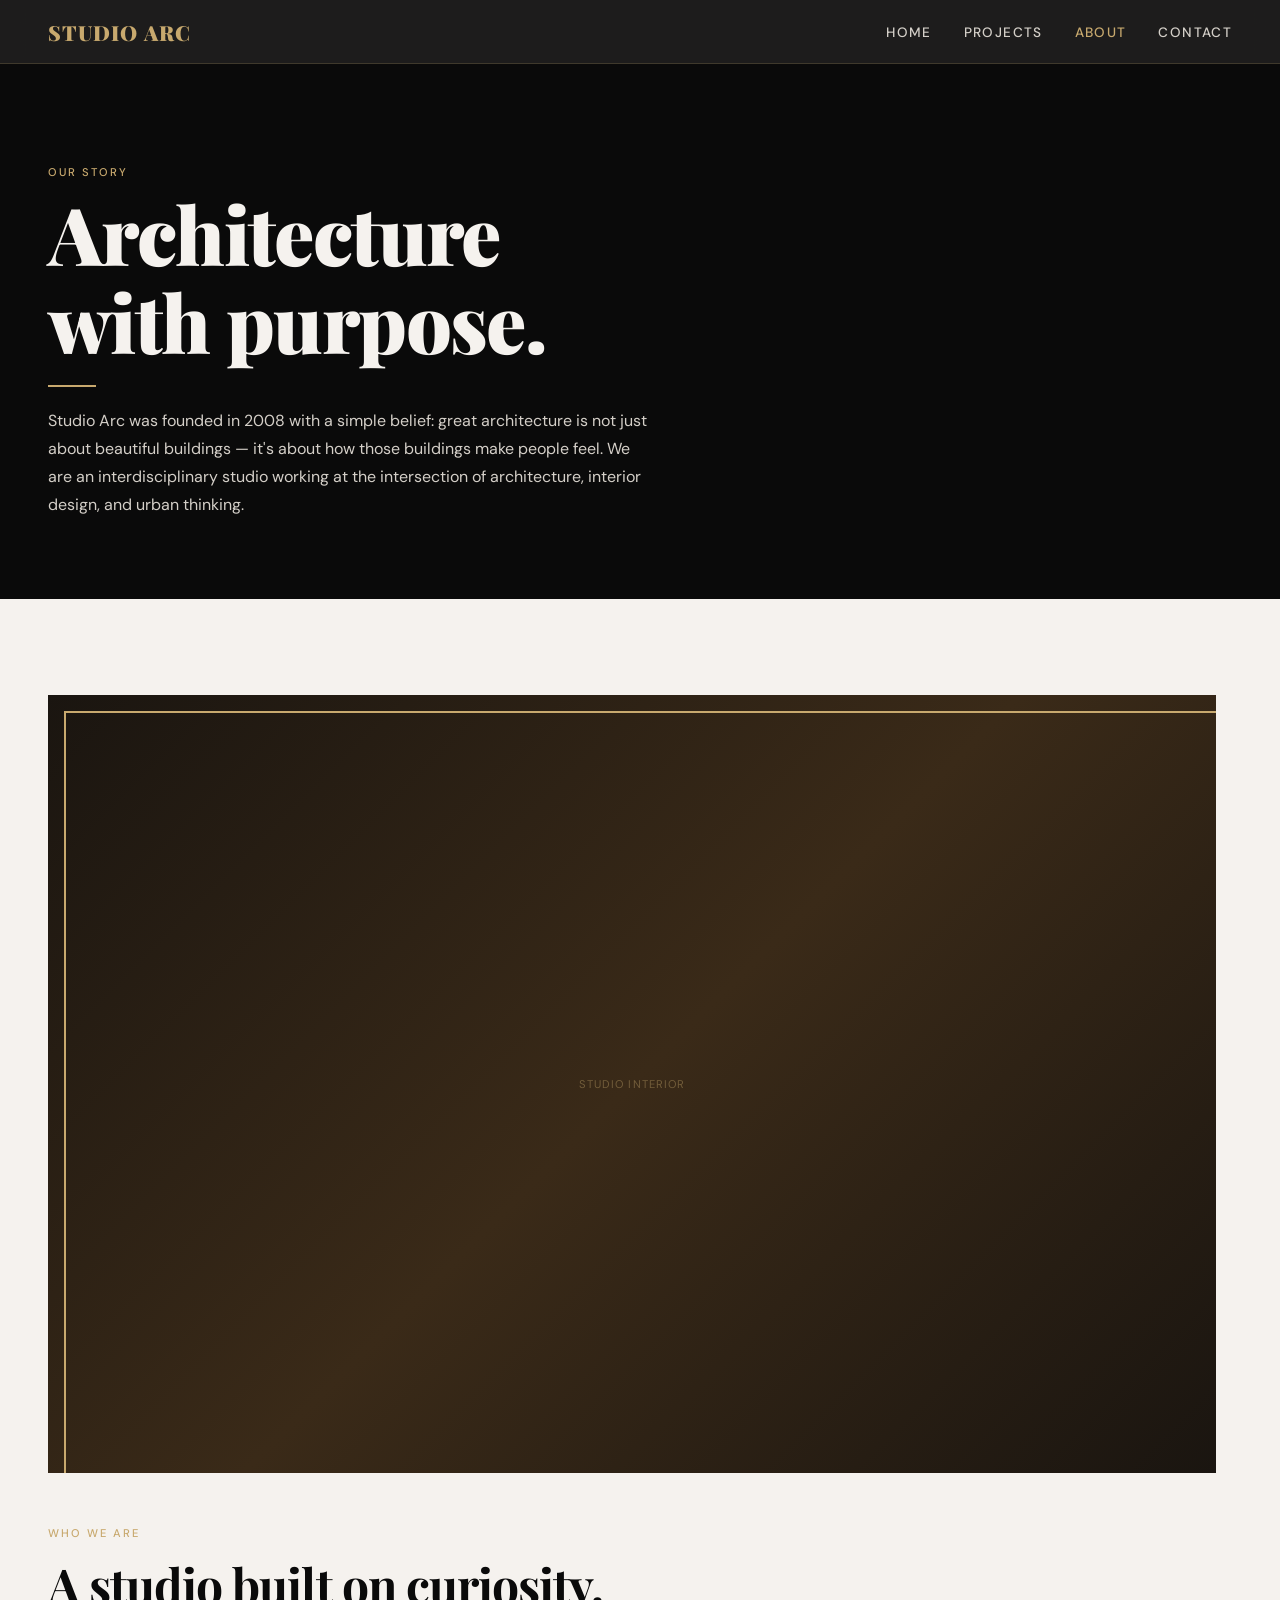
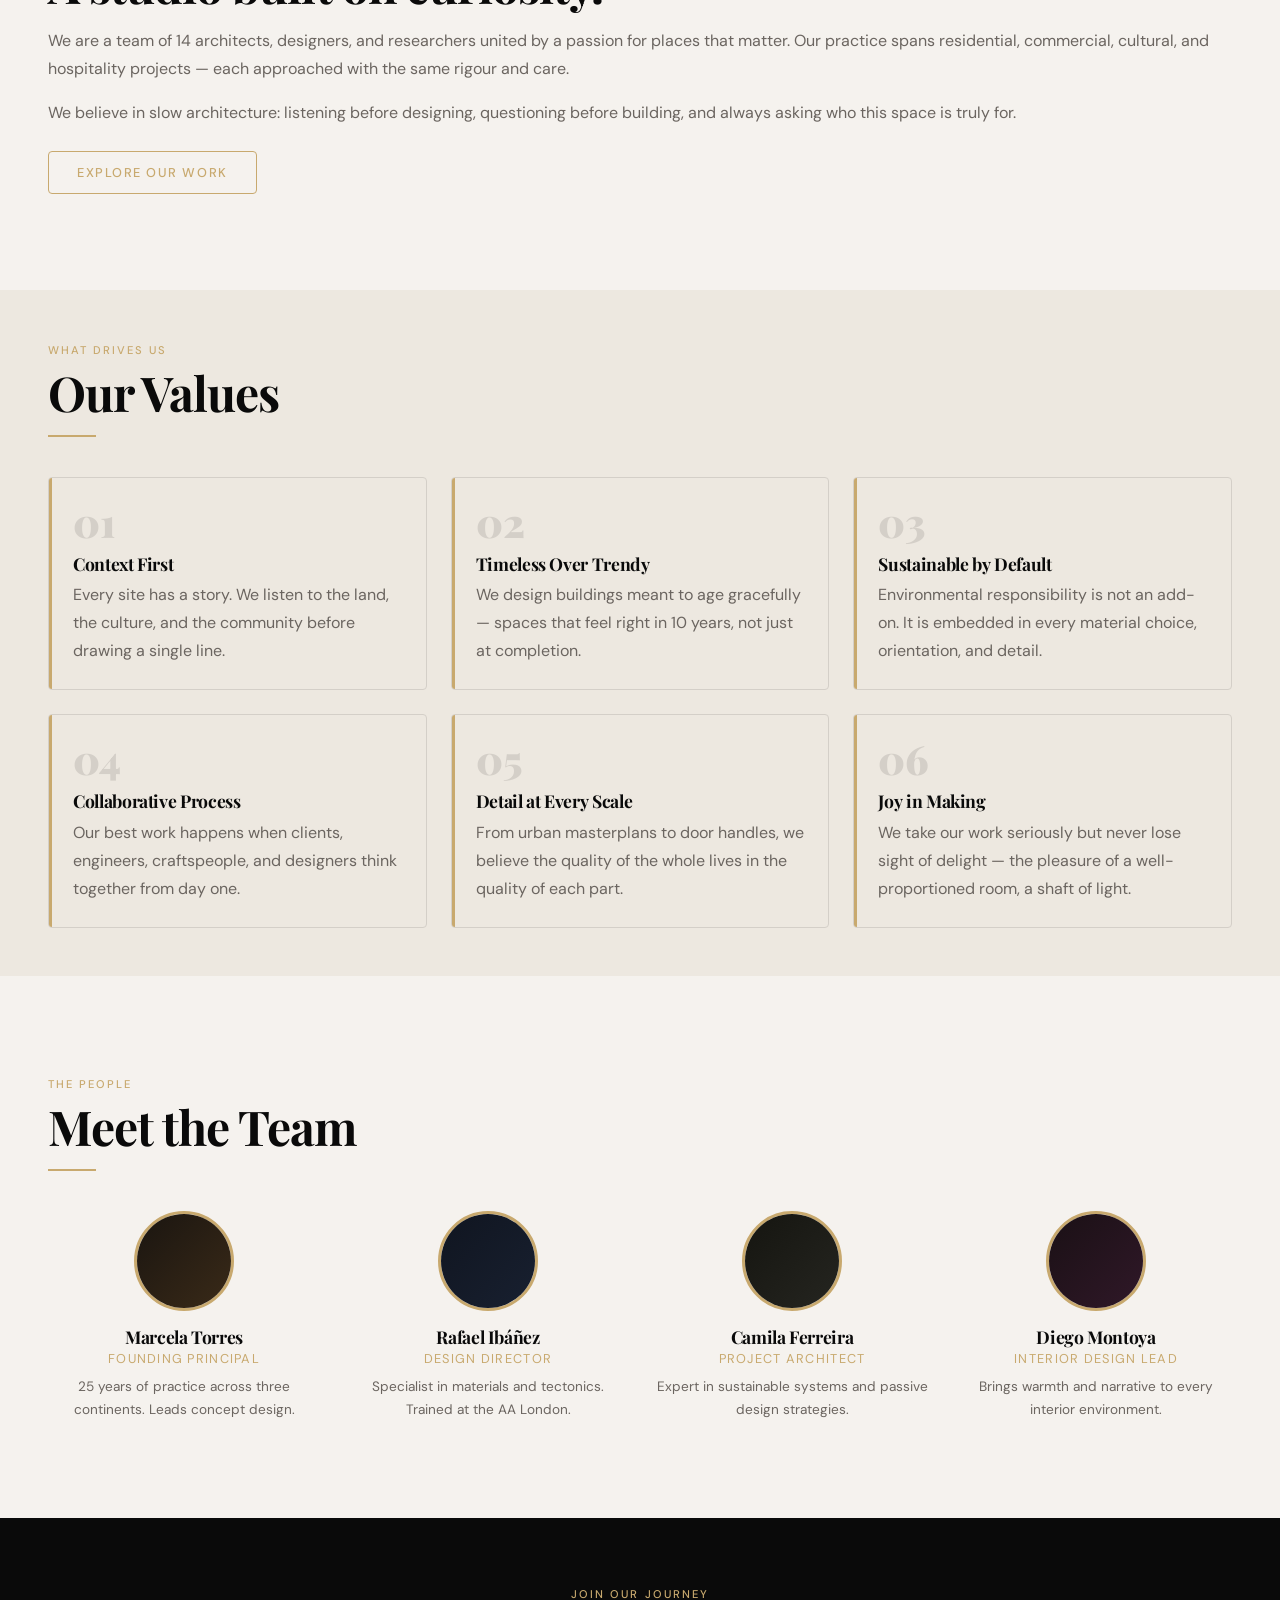
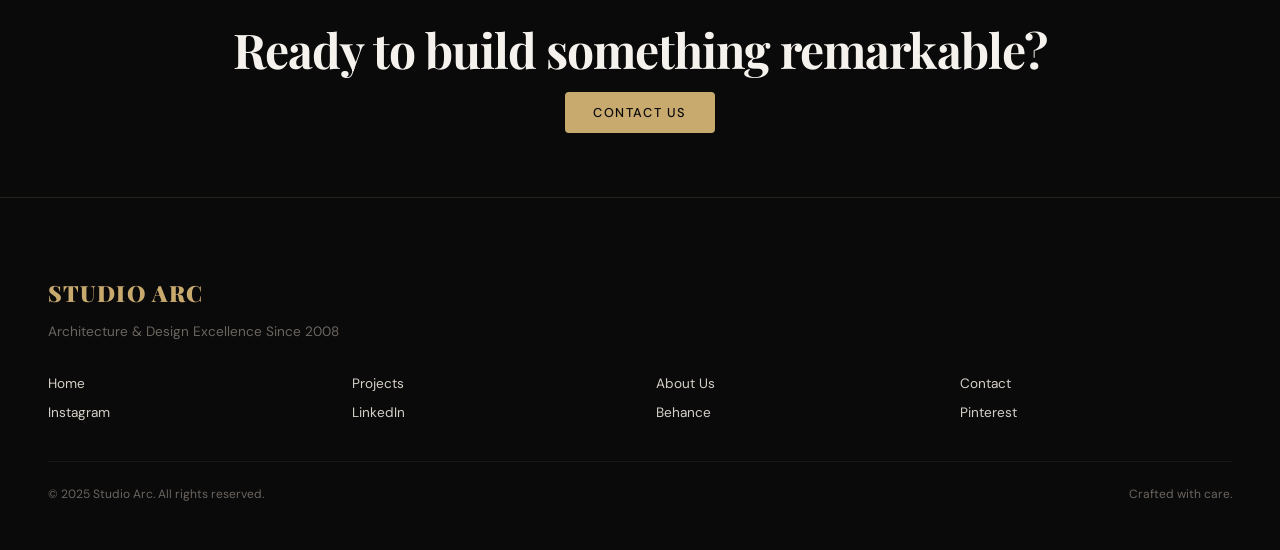
==== about.html @ 3b996dcd "first commit" ====
<!DOCTYPE html>
<html lang="en">
<head>
  <meta charset="UTF-8" />
  <meta name="viewport" content="width=device-width, initial-scale=1.0" />
  <title>About Us — Studio Arc</title>
  <link rel="stylesheet" href="css/style.css" />
</head>
<body>

<script src="js/components.js"></script>

<main class="page">

  <!-- PAGE HERO -->
  <section class="about-hero">
    <span class="section-label">Our Story</span>
    <h1>Architecture<br>with purpose.</h1>
    <div class="divider" style="margin:1.25rem 0;"></div>
    <p>Studio Arc was founded in 2008 with a simple belief: great architecture is not just about beautiful buildings — it's about how those buildings make people feel. We are an interdisciplinary studio working at the intersection of architecture, interior design, and urban thinking.</p>
  </section>

  <!-- ABOUT IMAGE + TEXT -->
  <section class="section">
    <div style="display:grid;gap:3rem;">

      <div class="about-image-block fade-up" style="margin-right:1rem;">
        <div class="img-placeholder" style="width:100%;height:100%;background:linear-gradient(135deg,#1a1510,#3a2a18,#1a1510);aspect-ratio:3/2;" data-label="Studio Interior"></div>
      </div>

      <div class="fade-up">
        <span class="section-label">Who We Are</span>
        <h2 style="margin:0.5rem 0 1rem;">A studio built on curiosity.</h2>
        <p style="margin-bottom:1rem;">We are a team of 14 architects, designers, and researchers united by a passion for places that matter. Our practice spans residential, commercial, cultural, and hospitality projects — each approached with the same rigour and care.</p>
        <p style="margin-bottom:1.5rem;">We believe in slow architecture: listening before designing, questioning before building, and always asking who this space is truly for.</p>
        <a href="projects.html" class="btn btn-outline">Explore Our Work</a>
      </div>

    </div>
  </section>

  <!-- VALUES -->
  <section class="section" style="background:var(--cream);padding-top:3rem;padding-bottom:3rem;">
    <div class="section-header fade-up">
      <span class="section-label">What Drives Us</span>
      <h2>Our Values</h2>
      <div class="divider"></div>
    </div>

    <div class="values-grid">
      <div class="value-card fade-up">
        <div class="value-num">01</div>
        <h4>Context First</h4>
        <p>Every site has a story. We listen to the land, the culture, and the community before drawing a single line.</p>
      </div>
      <div class="value-card fade-up">
        <div class="value-num">02</div>
        <h4>Timeless Over Trendy</h4>
        <p>We design buildings meant to age gracefully — spaces that feel right in 10 years, not just at completion.</p>
      </div>
      <div class="value-card fade-up">
        <div class="value-num">03</div>
        <h4>Sustainable by Default</h4>
        <p>Environmental responsibility is not an add-on. It is embedded in every material choice, orientation, and detail.</p>
      </div>
      <div class="value-card fade-up">
        <div class="value-num">04</div>
        <h4>Collaborative Process</h4>
        <p>Our best work happens when clients, engineers, craftspeople, and designers think together from day one.</p>
      </div>
      <div class="value-card fade-up">
        <div class="value-num">05</div>
        <h4>Detail at Every Scale</h4>
        <p>From urban masterplans to door handles, we believe the quality of the whole lives in the quality of each part.</p>
      </div>
      <div class="value-card fade-up">
        <div class="value-num">06</div>
        <h4>Joy in Making</h4>
        <p>We take our work seriously but never lose sight of delight — the pleasure of a well-proportioned room, a shaft of light.</p>
      </div>
    </div>
  </section>

  <!-- TEAM -->
  <section class="section">
    <div class="section-header fade-up">
      <span class="section-label">The People</span>
      <h2>Meet the Team</h2>
      <div class="divider"></div>
    </div>

    <div class="team-grid">

      <div class="team-card fade-up">
        <div class="team-avatar">
          <div class="img-placeholder" style="width:100%;height:100%;background:linear-gradient(135deg,#1a1510,#3a2a18)" data-label=""></div>
        </div>
        <h4>Marcela Torres</h4>
        <div class="role">Founding Principal</div>
        <p style="font-size:0.85rem;">25 years of practice across three continents. Leads concept design.</p>
      </div>

      <div class="team-card fade-up">
        <div class="team-avatar">
          <div class="img-placeholder" style="width:100%;height:100%;background:linear-gradient(135deg,#101520,#182030)" data-label=""></div>
        </div>
        <h4>Rafael Ibáñez</h4>
        <div class="role">Design Director</div>
        <p style="font-size:0.85rem;">Specialist in materials and tectonics. Trained at the AA London.</p>
      </div>

      <div class="team-card fade-up">
        <div class="team-avatar">
          <div class="img-placeholder" style="width:100%;height:100%;background:linear-gradient(135deg,#151510,#252520)" data-label=""></div>
        </div>
        <h4>Camila Ferreira</h4>
        <div class="role">Project Architect</div>
        <p style="font-size:0.85rem;">Expert in sustainable systems and passive design strategies.</p>
      </div>

      <div class="team-card fade-up">
        <div class="team-avatar">
          <div class="img-placeholder" style="width:100%;height:100%;background:linear-gradient(135deg,#1a1015,#301828)" data-label=""></div>
        </div>
        <h4>Diego Montoya</h4>
        <div class="role">Interior Design Lead</div>
        <p style="font-size:0.85rem;">Brings warmth and narrative to every interior environment.</p>
      </div>

    </div>
  </section>

  <!-- CTA -->
  <section style="background:var(--black);padding:4rem 1.25rem;text-align:center;">
    <span class="section-label">Join Our Journey</span>
    <h2 style="color:var(--white);margin:0.75rem 0 1rem;">Ready to build something remarkable?</h2>
    <a href="contact.html" class="btn btn-primary">Contact Us</a>
  </section>

</main>

<div class="lightbox" id="lightbox">
  <button class="lightbox-close">&#10005;</button>
  <button class="lightbox-nav lightbox-prev">&#8592;</button>
  <button class="lightbox-nav lightbox-next">&#8594;</button>
  <div class="lightbox-inner">
    <img class="lightbox-img" src="" alt="" />
    <div class="lightbox-caption"></div>
  </div>
</div>

<script src="js/main.js"></script>
</body>
</html>
---- css/style.css ----
/* =============================================
   IMPORTS & VARIABLES
   ============================================= */
@import url('https://fonts.googleapis.com/css2?family=Playfair+Display:wght@400;700;900&family=DM+Sans:wght@300;400;500&display=swap');

:root {
  --black: #0a0a0a;
  --white: #f5f2ee;
  --cream: #ede8e0;
  --accent: #c8a96e;
  --accent-dark: #a07c3e;
  --gray: #6b6560;
  --gray-light: #d4cfc8;
  --nav-h: 64px;
  --radius: 4px;
  --transition: 0.35s cubic-bezier(0.4, 0, 0.2, 1);
}

/* =============================================
   RESET & BASE
   ============================================= */
*, *::before, *::after { box-sizing: border-box; margin: 0; padding: 0; }

html { scroll-behavior: smooth; font-size: 16px; }

body {
  font-family: 'DM Sans', sans-serif;
  background: var(--white);
  color: var(--black);
  min-height: 100vh;
  overflow-x: hidden;
}

img { display: block; width: 100%; height: 100%; object-fit: cover; }
a { text-decoration: none; color: inherit; }
button { border: none; background: none; cursor: pointer; font-family: inherit; }
ul { list-style: none; }

/* =============================================
   TYPOGRAPHY
   ============================================= */
h1, h2, h3, h4 {
  font-family: 'Playfair Display', serif;
  line-height: 1.1;
  letter-spacing: -0.02em;
}
h1 { font-size: clamp(2.4rem, 8vw, 5rem); font-weight: 900; }
h2 { font-size: clamp(1.8rem, 5vw, 3rem); font-weight: 700; }
h3 { font-size: clamp(1.3rem, 3vw, 1.8rem); font-weight: 700; }
h4 { font-size: 1.1rem; font-weight: 700; }
p  { font-size: 1rem; line-height: 1.75; color: var(--gray); }

/* =============================================
   NAVBAR
   ============================================= */
.navbar {
  position: fixed; top: 0; left: 0; right: 0;
  height: var(--nav-h);
  display: flex; align-items: center; justify-content: space-between;
  padding: 0 1.25rem;
  background: rgba(10,10,10,0.92);
  backdrop-filter: blur(12px);
  z-index: 1000;
  border-bottom: 1px solid rgba(200,169,110,0.2);
}
.nav-logo {
  font-family: 'Playfair Display', serif;
  font-size: 1.3rem;
  font-weight: 900;
  color: var(--accent);
  letter-spacing: 0.05em;
  text-transform: uppercase;
}
.nav-links {
  display: none;
  gap: 2rem;
}
.nav-links a {
  font-size: 0.85rem;
  font-weight: 500;
  letter-spacing: 0.1em;
  text-transform: uppercase;
  color: var(--gray-light);
  transition: color var(--transition);
}
.nav-links a:hover,
.nav-links a.active { color: var(--accent); }

.hamburger {
  display: flex; flex-direction: column; gap: 5px;
  padding: 6px; cursor: pointer;
}
.hamburger span {
  display: block; width: 24px; height: 2px;
  background: var(--white);
  transition: var(--transition);
}
.hamburger.open span:nth-child(1) { transform: translateY(7px) rotate(45deg); }
.hamburger.open span:nth-child(2) { opacity: 0; }
.hamburger.open span:nth-child(3) { transform: translateY(-7px) rotate(-45deg); }

/* Mobile menu */
.mobile-menu {
  display: none;
  position: fixed; top: var(--nav-h); left: 0; right: 0;
  background: rgba(10,10,10,0.97);
  padding: 2rem 1.5rem;
  z-index: 999;
  border-bottom: 1px solid rgba(200,169,110,0.2);
  flex-direction: column; gap: 1.5rem;
}
.mobile-menu.open { display: flex; }
.mobile-menu a {
  font-size: 1.1rem;
  font-weight: 500;
  letter-spacing: 0.08em;
  text-transform: uppercase;
  color: var(--gray-light);
  padding: 0.5rem 0;
  border-bottom: 1px solid rgba(255,255,255,0.06);
  transition: color var(--transition);
}
.mobile-menu a:hover,
.mobile-menu a.active { color: var(--accent); }

/* =============================================
   PAGE WRAPPER
   ============================================= */
.page { padding-top: var(--nav-h); }

/* =============================================
   SECTION GENERIC
   ============================================= */
.section { padding: 4rem 1.25rem; }
.section-header { margin-bottom: 2.5rem; }
.section-label {
  display: inline-block;
  font-size: 0.7rem;
  font-weight: 500;
  letter-spacing: 0.18em;
  text-transform: uppercase;
  color: var(--accent);
  margin-bottom: 0.6rem;
}
.divider {
  width: 48px; height: 2px;
  background: var(--accent);
  margin-top: 1rem;
}

/* =============================================
   BUTTON
   ============================================= */
.btn {
  display: inline-flex; align-items: center; gap: 0.5rem;
  padding: 0.75rem 1.75rem;
  font-size: 0.8rem;
  font-weight: 500;
  letter-spacing: 0.12em;
  text-transform: uppercase;
  transition: var(--transition);
  border-radius: var(--radius);
}
.btn-primary {
  background: var(--accent);
  color: var(--black);
}
.btn-primary:hover { background: var(--accent-dark); }
.btn-outline {
  border: 1px solid var(--accent);
  color: var(--accent);
}
.btn-outline:hover { background: var(--accent); color: var(--black); }

/* =============================================
   HERO (HOME)
   ============================================= */
.hero {
  position: relative;
  height: calc(100svh - var(--nav-h));
  display: flex; align-items: flex-end;
  overflow: hidden;
  background: var(--black);
}
.hero-bg {
  position: absolute; inset: 0;
  background: linear-gradient(135deg, #0a0a0a 0%, #1a1510 50%, #0a0a0a 100%);
}
.hero-grain {
  position: absolute; inset: 0;
  background-image: url("data:image/svg+xml,%3Csvg viewBox='0 0 200 200' xmlns='http://www.w3.org/2000/svg'%3E%3Cfilter id='n'%3E%3CfeTurbulence type='fractalNoise' baseFrequency='0.85' numOctaves='4' stitchTiles='stitch'/%3E%3C/filter%3E%3Crect width='100%25' height='100%25' filter='url(%23n)' opacity='0.04'/%3E%3C/svg%3E");
  opacity: 0.4;
  pointer-events: none;
}
.hero-accent-line {
  position: absolute; top: 0; left: 50%;
  width: 1px; height: 40%;
  background: linear-gradient(to bottom, transparent, var(--accent));
  opacity: 0.4;
}
.hero-content {
  position: relative; z-index: 2;
  padding: 2.5rem 1.25rem;
  width: 100%;
}
.hero-eyebrow {
  font-size: 0.7rem;
  letter-spacing: 0.2em;
  text-transform: uppercase;
  color: var(--accent);
  margin-bottom: 1rem;
  display: flex; align-items: center; gap: 0.75rem;
}
.hero-eyebrow::before {
  content: '';
  display: block; width: 32px; height: 1px;
  background: var(--accent);
}
.hero h1 { color: var(--white); margin-bottom: 1.25rem; }
.hero h1 em { font-style: italic; color: var(--accent); }
.hero-sub {
  color: var(--gray-light);
  font-size: 1rem;
  max-width: 480px;
  margin-bottom: 2rem;
  line-height: 1.7;
}
.hero-cta { display: flex; flex-wrap: wrap; gap: 1rem; }
.hero-scroll {
  position: absolute; bottom: 2rem; right: 1.5rem; z-index: 2;
  display: flex; flex-direction: column; align-items: center; gap: 0.4rem;
  font-size: 0.65rem; letter-spacing: 0.15em; text-transform: uppercase;
  color: var(--gray);
  writing-mode: vertical-rl;
}
.hero-scroll::after {
  content: '';
  display: block; width: 1px; height: 40px;
  background: linear-gradient(to bottom, var(--accent), transparent);
  margin-top: 0.4rem;
  animation: scrollPulse 2s ease-in-out infinite;
}
@keyframes scrollPulse {
  0%, 100% { opacity: 0.4; transform: scaleY(1); }
  50% { opacity: 1; transform: scaleY(1.2); }
}

/* =============================================
   VIDEO CAROUSEL
   ============================================= */
.carousel-section {
  background: var(--black);
  padding: 3rem 0 4rem;
}
.carousel-header {
  padding: 0 1.25rem;
  margin-bottom: 2rem;
}
.carousel-header .section-label { color: var(--accent); }
.carousel-header h2 { color: var(--white); }
.carousel-header .divider { background: var(--accent); }

.carousel-wrapper {
  position: relative;
  overflow: hidden;
}
.carousel-track {
  display: flex;
  transition: transform 0.6s cubic-bezier(0.4, 0, 0.2, 1);
}
.carousel-slide {
  flex: 0 0 100%;
  position: relative;
  aspect-ratio: 16/9;
  background: #111;
  overflow: hidden;
}
.carousel-slide video {
  width: 100%; height: 100%;
  object-fit: cover;
}
.carousel-slide-overlay {
  position: absolute; inset: 0;
  background: linear-gradient(to top, rgba(0,0,0,0.75) 0%, transparent 50%);
  display: flex; align-items: flex-end;
  padding: 1.5rem;
}
.slide-info { color: var(--white); }
.slide-info .slide-num {
  font-size: 0.65rem; letter-spacing: 0.15em;
  color: var(--accent); margin-bottom: 0.3rem;
  text-transform: uppercase;
}
.slide-info h3 { font-size: 1.2rem; color: var(--white); }
.slide-info p { font-size: 0.85rem; color: var(--gray-light); margin-top: 0.3rem; }

/* Play button overlay */
.play-btn {
  position: absolute; top: 50%; left: 50%;
  transform: translate(-50%, -50%);
  width: 56px; height: 56px;
  border-radius: 50%;
  background: rgba(200,169,110,0.2);
  border: 2px solid var(--accent);
  display: flex; align-items: center; justify-content: center;
  color: var(--white);
  font-size: 1.2rem;
  transition: var(--transition);
  cursor: pointer;
  z-index: 3;
}
.play-btn:hover { background: var(--accent); color: var(--black); transform: translate(-50%, -50%) scale(1.1); }
.play-btn.playing { display: none; }

.carousel-controls {
  display: flex; align-items: center; justify-content: center;
  gap: 1rem; padding: 1.5rem 1.25rem 0;
}
.carousel-btn {
  width: 44px; height: 44px;
  border-radius: 50%;
  border: 1px solid rgba(200,169,110,0.3);
  display: flex; align-items: center; justify-content: center;
  color: var(--accent);
  font-size: 1.1rem;
  transition: var(--transition);
  cursor: pointer;
  background: none;
}
.carousel-btn:hover { background: var(--accent); color: var(--black); border-color: var(--accent); }

.carousel-dots {
  display: flex; gap: 0.5rem; align-items: center;
}
.dot {
  width: 6px; height: 6px;
  border-radius: 50%;
  background: var(--gray);
  transition: var(--transition);
  cursor: pointer;
}
.dot.active { background: var(--accent); width: 20px; border-radius: 3px; }

/* =============================================
   HOME - STATS STRIP
   ============================================= */
.stats-strip {
  display: grid; grid-template-columns: repeat(3, 1fr);
  border-top: 1px solid var(--gray-light);
  border-bottom: 1px solid var(--gray-light);
}
.stat-item {
  padding: 1.75rem 1rem;
  text-align: center;
  border-right: 1px solid var(--gray-light);
}
.stat-item:last-child { border-right: none; }
.stat-num {
  font-family: 'Playfair Display', serif;
  font-size: 2rem; font-weight: 900;
  color: var(--black);
  line-height: 1;
}
.stat-label {
  font-size: 0.7rem; letter-spacing: 0.1em;
  text-transform: uppercase; color: var(--gray);
  margin-top: 0.3rem;
}

/* =============================================
   HOME - FEATURED PROJECTS
   ============================================= */
.featured-grid {
  display: grid; gap: 1rem;
}
.featured-card {
  position: relative;
  aspect-ratio: 4/3;
  overflow: hidden;
  border-radius: var(--radius);
  cursor: pointer;
  background: var(--gray-light);
}
.featured-card img {
  transition: transform 0.6s cubic-bezier(0.4, 0, 0.2, 1);
}
.featured-card:hover img { transform: scale(1.05); }
.featured-card-overlay {
  position: absolute; inset: 0;
  background: linear-gradient(to top, rgba(0,0,0,0.75) 0%, transparent 55%);
  display: flex; align-items: flex-end;
  padding: 1.25rem;
  opacity: 0.85;
  transition: opacity var(--transition);
}
.featured-card:hover .featured-card-overlay { opacity: 1; }
.featured-card-info .tag {
  font-size: 0.65rem; letter-spacing: 0.12em; text-transform: uppercase;
  color: var(--accent); margin-bottom: 0.3rem;
}
.featured-card-info h3 { color: var(--white); font-size: 1rem; }

/* =============================================
   ABOUT PAGE
   ============================================= */
.about-hero {
  background: var(--black);
  padding: 4rem 1.25rem 3rem;
  margin-top: 0;
}
.about-hero .section-label { color: var(--accent); }
.about-hero h1 { color: var(--white); margin-bottom: 1rem; }
.about-hero p { color: var(--gray-light); max-width: 600px; }

.about-image-block {
  position: relative;
  aspect-ratio: 3/2;
  overflow: hidden;
  background: var(--gray-light);
}
.about-image-block::after {
  content: '';
  position: absolute; top: 1rem; left: 1rem; right: -1rem; bottom: -1rem;
  border: 2px solid var(--accent);
  z-index: 0;
  pointer-events: none;
}
.about-image-block img { position: relative; z-index: 1; }

.values-grid { display: grid; gap: 1.5rem; }
.value-card {
  padding: 1.5rem;
  border: 1px solid var(--gray-light);
  border-radius: var(--radius);
  position: relative;
  overflow: hidden;
  transition: border-color var(--transition);
}
.value-card:hover { border-color: var(--accent); }
.value-card::before {
  content: '';
  position: absolute; top: 0; left: 0;
  width: 3px; height: 100%;
  background: var(--accent);
}
.value-num {
  font-family: 'Playfair Display', serif;
  font-size: 2.5rem; font-weight: 900;
  color: var(--gray-light); line-height: 1;
  margin-bottom: 0.75rem;
}
.value-card h4 { margin-bottom: 0.5rem; }

.team-grid { display: grid; gap: 2rem; }
.team-card { text-align: center; }
.team-avatar {
  width: 100px; height: 100px;
  border-radius: 50%;
  overflow: hidden;
  margin: 0 auto 1rem;
  border: 3px solid var(--accent);
  background: var(--gray-light);
}
.team-card h4 { margin-bottom: 0.2rem; }
.team-card .role {
  font-size: 0.8rem; letter-spacing: 0.1em;
  text-transform: uppercase; color: var(--accent);
  margin-bottom: 0.5rem;
}

/* =============================================
   CONTACT PAGE
   ============================================= */
.contact-hero {
  background: var(--black);
  padding: 4rem 1.25rem 3rem;
}
.contact-hero .section-label { color: var(--accent); }
.contact-hero h1 { color: var(--white); }

.contact-grid { display: grid; gap: 3rem; }

.contact-info-block { display: flex; flex-direction: column; gap: 1.5rem; }
.contact-item { display: flex; gap: 1rem; align-items: flex-start; }
.contact-icon {
  width: 44px; height: 44px; flex-shrink: 0;
  border: 1px solid var(--accent);
  border-radius: 50%;
  display: flex; align-items: center; justify-content: center;
  color: var(--accent); font-size: 1rem;
}
.contact-item-text .label {
  font-size: 0.7rem; letter-spacing: 0.1em; text-transform: uppercase;
  color: var(--accent); margin-bottom: 0.2rem;
}
.contact-item-text p { color: var(--black); }

/* Form */
.contact-form { display: flex; flex-direction: column; gap: 1.25rem; }
.form-group { display: flex; flex-direction: column; gap: 0.4rem; }
.form-group label {
  font-size: 0.75rem; letter-spacing: 0.1em;
  text-transform: uppercase; color: var(--gray);
}
.form-group input,
.form-group textarea,
.form-group select {
  padding: 0.85rem 1rem;
  border: 1px solid var(--gray-light);
  border-radius: var(--radius);
  font-family: inherit; font-size: 1rem;
  background: var(--white);
  color: var(--black);
  transition: border-color var(--transition);
  outline: none;
  -webkit-appearance: none;
}
.form-group input:focus,
.form-group textarea:focus,
.form-group select:focus { border-color: var(--accent); }
.form-group textarea { resize: vertical; min-height: 130px; }
.form-row { display: grid; gap: 1.25rem; }
.form-success {
  display: none;
  text-align: center; padding: 2rem;
  color: var(--accent);
  font-size: 1.1rem;
}
.form-success.visible { display: block; }

/* =============================================
   PROJECTS PAGE
   ============================================= */
.projects-hero {
  background: var(--black);
  padding: 4rem 1.25rem 3rem;
}
.projects-hero .section-label { color: var(--accent); }
.projects-hero h1 { color: var(--white); }

.filter-bar {
  display: flex; gap: 0.5rem;
  overflow-x: auto; padding-bottom: 0.5rem;
  scrollbar-width: none;
  margin-bottom: 2rem;
}
.filter-bar::-webkit-scrollbar { display: none; }
.filter-btn {
  flex-shrink: 0;
  padding: 0.5rem 1.1rem;
  border-radius: 99px;
  border: 1px solid var(--gray-light);
  font-size: 0.8rem; font-weight: 500;
  color: var(--gray);
  transition: var(--transition);
  cursor: pointer;
  background: var(--white);
}
.filter-btn.active,
.filter-btn:hover {
  background: var(--accent); border-color: var(--accent);
  color: var(--black);
}

.projects-grid { display: grid; gap: 1.25rem; }
.project-card {
  cursor: pointer;
  border-radius: var(--radius);
  overflow: hidden;
  background: var(--white);
  box-shadow: 0 2px 12px rgba(0,0,0,0.06);
  transition: box-shadow var(--transition), transform var(--transition);
}
.project-card:hover { box-shadow: 0 8px 32px rgba(0,0,0,0.12); transform: translateY(-2px); }
.project-card-img {
  aspect-ratio: 4/3;
  overflow: hidden;
  background: var(--gray-light);
  position: relative;
}
.project-card-img img { transition: transform 0.6s cubic-bezier(0.4, 0, 0.2, 1); }
.project-card:hover .project-card-img img { transform: scale(1.05); }
.project-card-img .project-category {
  position: absolute; top: 0.75rem; left: 0.75rem;
  padding: 0.3rem 0.75rem;
  background: var(--accent);
  color: var(--black);
  font-size: 0.65rem; letter-spacing: 0.1em; text-transform: uppercase;
  border-radius: 99px; font-weight: 500;
}
.project-card-body { padding: 1.25rem; }
.project-card-body h3 { margin-bottom: 0.4rem; font-size: 1.1rem; }
.project-card-body p { font-size: 0.9rem; margin-bottom: 1rem; }
.project-card-footer {
  display: flex; align-items: center; justify-content: space-between;
  padding-top: 1rem;
  border-top: 1px solid var(--gray-light);
  font-size: 0.75rem; color: var(--gray);
}
.project-card-footer .arrow {
  color: var(--accent); font-size: 1rem;
  transition: transform var(--transition);
}
.project-card:hover .project-card-footer .arrow { transform: translateX(4px); }

/* =============================================
   PROJECT DETAIL PAGE
   ============================================= */
.project-detail-hero {
  background: var(--black);
  padding: 3.5rem 1.25rem 3rem;
}
.back-link {
  display: inline-flex; align-items: center; gap: 0.5rem;
  font-size: 0.8rem; letter-spacing: 0.08em; text-transform: uppercase;
  color: var(--accent); margin-bottom: 2rem;
  transition: gap var(--transition);
}
.back-link:hover { gap: 0.75rem; }
.project-detail-hero h1 { color: var(--white); margin-bottom: 1rem; }
.project-detail-hero p { color: var(--gray-light); max-width: 600px; }
.project-tags { display: flex; flex-wrap: wrap; gap: 0.5rem; margin-top: 1.25rem; }
.project-tag {
  padding: 0.3rem 0.75rem;
  border: 1px solid rgba(200,169,110,0.4);
  border-radius: 99px;
  font-size: 0.7rem; letter-spacing: 0.08em; text-transform: uppercase;
  color: var(--accent);
}

/* Fact sheet */
.fact-sheet {
  background: var(--black);
  border-radius: var(--radius);
  padding: 1.75rem;
  margin-bottom: 2rem;
}
.fact-sheet-title {
  font-family: 'Playfair Display', serif;
  font-size: 1rem; color: var(--accent);
  letter-spacing: 0.05em; text-transform: uppercase;
  margin-bottom: 1.25rem;
  padding-bottom: 0.75rem;
  border-bottom: 1px solid rgba(200,169,110,0.2);
}
.fact-list { display: flex; flex-direction: column; gap: 0.85rem; }
.fact-item { display: flex; justify-content: space-between; gap: 1rem; }
.fact-key {
  font-size: 0.78rem; letter-spacing: 0.08em; text-transform: uppercase;
  color: var(--gray); flex-shrink: 0;
}
.fact-val {
  font-size: 0.9rem; color: var(--white);
  text-align: right; font-weight: 500;
}

/* Project gallery */
.project-gallery { display: grid; grid-template-columns: repeat(2, 1fr); gap: 0.75rem; }
.gallery-item {
  aspect-ratio: 1;
  overflow: hidden;
  border-radius: var(--radius);
  cursor: pointer;
  background: var(--gray-light);
  position: relative;
}
.gallery-item img { transition: transform 0.5s cubic-bezier(0.4, 0, 0.2, 1); }
.gallery-item:hover img { transform: scale(1.06); }
.gallery-item .zoom-icon {
  position: absolute; top: 0.5rem; right: 0.5rem;
  width: 28px; height: 28px;
  background: rgba(0,0,0,0.5);
  border-radius: 50%;
  display: flex; align-items: center; justify-content: center;
  color: var(--white); font-size: 0.75rem;
  opacity: 0; transition: opacity var(--transition);
}
.gallery-item:hover .zoom-icon { opacity: 1; }
.gallery-item.large { grid-column: span 2; aspect-ratio: 16/9; }

/* Lightbox */
.lightbox {
  display: none;
  position: fixed; inset: 0;
  background: rgba(0,0,0,0.95);
  z-index: 2000;
  align-items: center; justify-content: center;
  padding: 1rem;
}
.lightbox.open { display: flex; }
.lightbox-inner {
  position: relative;
  max-width: 100%;
  max-height: 90vh;
}
.lightbox-img {
  max-width: 100%;
  max-height: 85vh;
  object-fit: contain;
  border-radius: var(--radius);
}
.lightbox-close {
  position: fixed; top: 1.25rem; right: 1.25rem;
  width: 40px; height: 40px;
  border-radius: 50%;
  background: rgba(255,255,255,0.1);
  border: 1px solid rgba(255,255,255,0.2);
  display: flex; align-items: center; justify-content: center;
  color: var(--white); font-size: 1.1rem;
  cursor: pointer; transition: var(--transition);
}
.lightbox-close:hover { background: var(--accent); color: var(--black); border-color: var(--accent); }
.lightbox-nav {
  position: fixed; top: 50%; transform: translateY(-50%);
  width: 44px; height: 44px;
  border-radius: 50%;
  background: rgba(255,255,255,0.08);
  border: 1px solid rgba(255,255,255,0.15);
  display: flex; align-items: center; justify-content: center;
  color: var(--white); font-size: 1.1rem;
  cursor: pointer; transition: var(--transition);
}
.lightbox-nav:hover { background: var(--accent); color: var(--black); }
.lightbox-prev { left: 0.75rem; }
.lightbox-next { right: 0.75rem; }
.lightbox-caption {
  text-align: center; margin-top: 0.75rem;
  font-size: 0.8rem; color: var(--gray-light);
  letter-spacing: 0.05em;
}

/* =============================================
   FOOTER
   ============================================= */
footer {
  background: var(--black);
  padding: 3rem 1.25rem 2rem;
  border-top: 1px solid rgba(200,169,110,0.15);
}
.footer-logo {
  font-family: 'Playfair Display', serif;
  font-size: 1.4rem; font-weight: 900;
  color: var(--accent); letter-spacing: 0.05em;
  text-transform: uppercase; margin-bottom: 0.75rem;
}
.footer-tagline { font-size: 0.85rem; color: var(--gray); margin-bottom: 2rem; }
.footer-links { display: grid; grid-template-columns: repeat(2, 1fr); gap: 0.75rem 2rem; margin-bottom: 2.5rem; }
.footer-links a {
  font-size: 0.85rem; color: var(--gray-light);
  transition: color var(--transition);
}
.footer-links a:hover { color: var(--accent); }
.footer-bottom {
  padding-top: 1.5rem;
  border-top: 1px solid rgba(255,255,255,0.06);
  font-size: 0.75rem; color: var(--gray);
  display: flex; flex-direction: column; gap: 0.4rem;
}

/* =============================================
   PLACEHOLDER IMAGES (SVG data URIs for demo)
   ============================================= */
.img-placeholder {
  background: linear-gradient(135deg, #1a1510 0%, #2a2015 50%, #1a1510 100%);
  display: flex; align-items: center; justify-content: center;
}
.img-placeholder::after {
  content: attr(data-label);
  font-size: 0.7rem; letter-spacing: 0.1em; text-transform: uppercase;
  color: rgba(200,169,110,0.4);
}

/* =============================================
   DESKTOP BREAKPOINTS
   ============================================= */
@media (min-width: 640px) {
  .section { padding: 5rem 2rem; }
  .featured-grid { grid-template-columns: repeat(2, 1fr); }
  .values-grid { grid-template-columns: repeat(2, 1fr); }
  .team-grid { grid-template-columns: repeat(2, 1fr); }
  .projects-grid { grid-template-columns: repeat(2, 1fr); }
  .form-row { grid-template-columns: repeat(2, 1fr); }
  .project-gallery { grid-template-columns: repeat(3, 1fr); }
  .gallery-item.large { grid-column: span 3; }
}

@media (min-width: 768px) {
  .navbar { padding: 0 2rem; }
  .nav-links { display: flex; }
  .hamburger { display: none; }
  .hero-content { padding: 3rem 2rem; }
  .carousel-header { padding: 0 2rem; }
  .carousel-controls { padding: 1.5rem 2rem 0; }
  .about-hero,
  .contact-hero,
  .projects-hero,
  .project-detail-hero { padding: 5rem 2rem 4rem; }
  footer { padding: 4rem 2rem 2.5rem; }
  .footer-links { grid-template-columns: repeat(4, 1fr); }
  .footer-bottom { flex-direction: row; justify-content: space-between; }
}

@media (min-width: 1024px) {
  .navbar { padding: 0 3rem; }
  .section { padding: 6rem 3rem; }
  .featured-grid { grid-template-columns: repeat(3, 1fr); }
  .values-grid { grid-template-columns: repeat(3, 1fr); }
  .team-grid { grid-template-columns: repeat(4, 1fr); }
  .projects-grid { grid-template-columns: repeat(3, 1fr); }
  .contact-grid { grid-template-columns: 1fr 1.4fr; }
  .about-hero,
  .contact-hero,
  .projects-hero,
  .project-detail-hero { padding: 6rem 3rem 5rem; }
  footer { padding: 5rem 3rem 3rem; }
}

/* =============================================
   ANIMATIONS
   ============================================= */
.fade-up {
  opacity: 0; transform: translateY(24px);
  transition: opacity 0.6s ease, transform 0.6s ease;
}
.fade-up.visible { opacity: 1; transform: translateY(0); }
.fade-up:nth-child(2) { transition-delay: 0.1s; }
.fade-up:nth-child(3) { transition-delay: 0.2s; }
.fade-up:nth-child(4) { transition-delay: 0.3s; }

/* Page transition */
.page { animation: pageIn 0.4s ease; }
@keyframes pageIn {
  from { opacity: 0; transform: translateY(8px); }
  to   { opacity: 1; transform: translateY(0); }
}
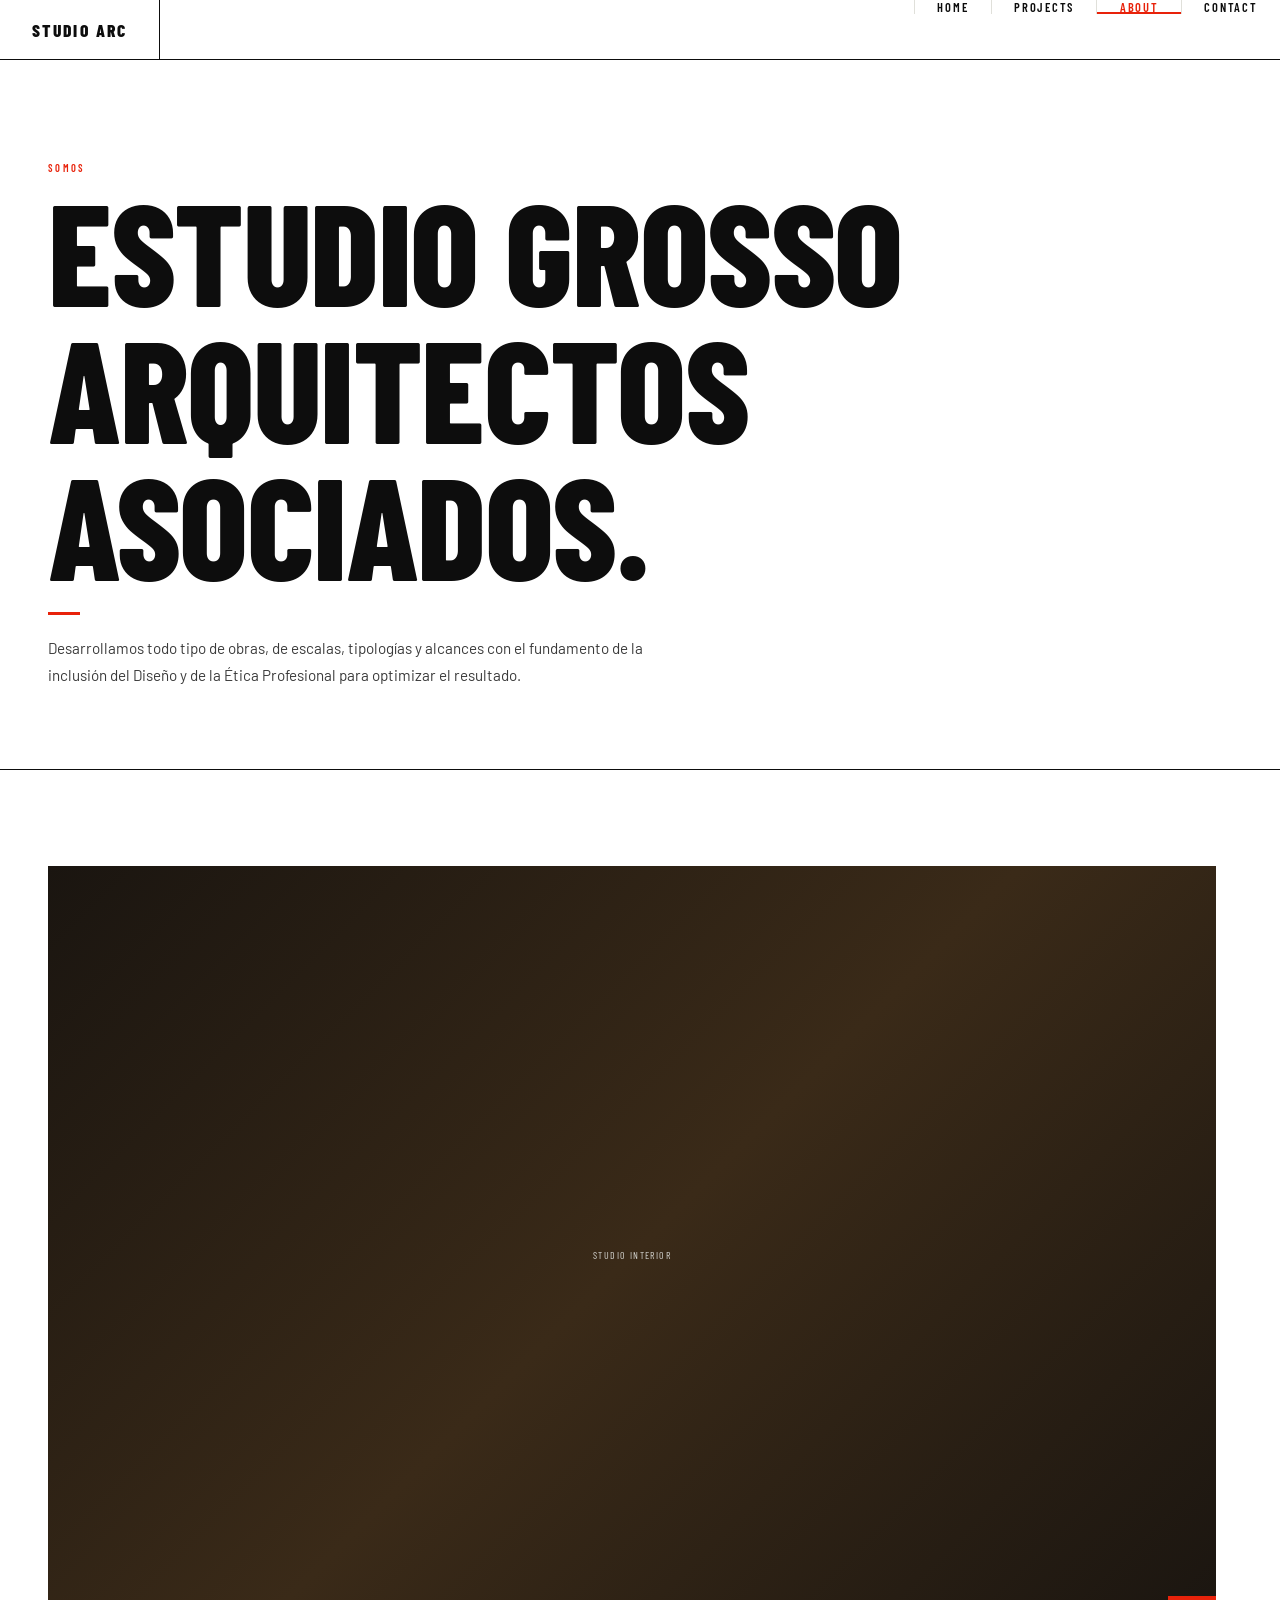
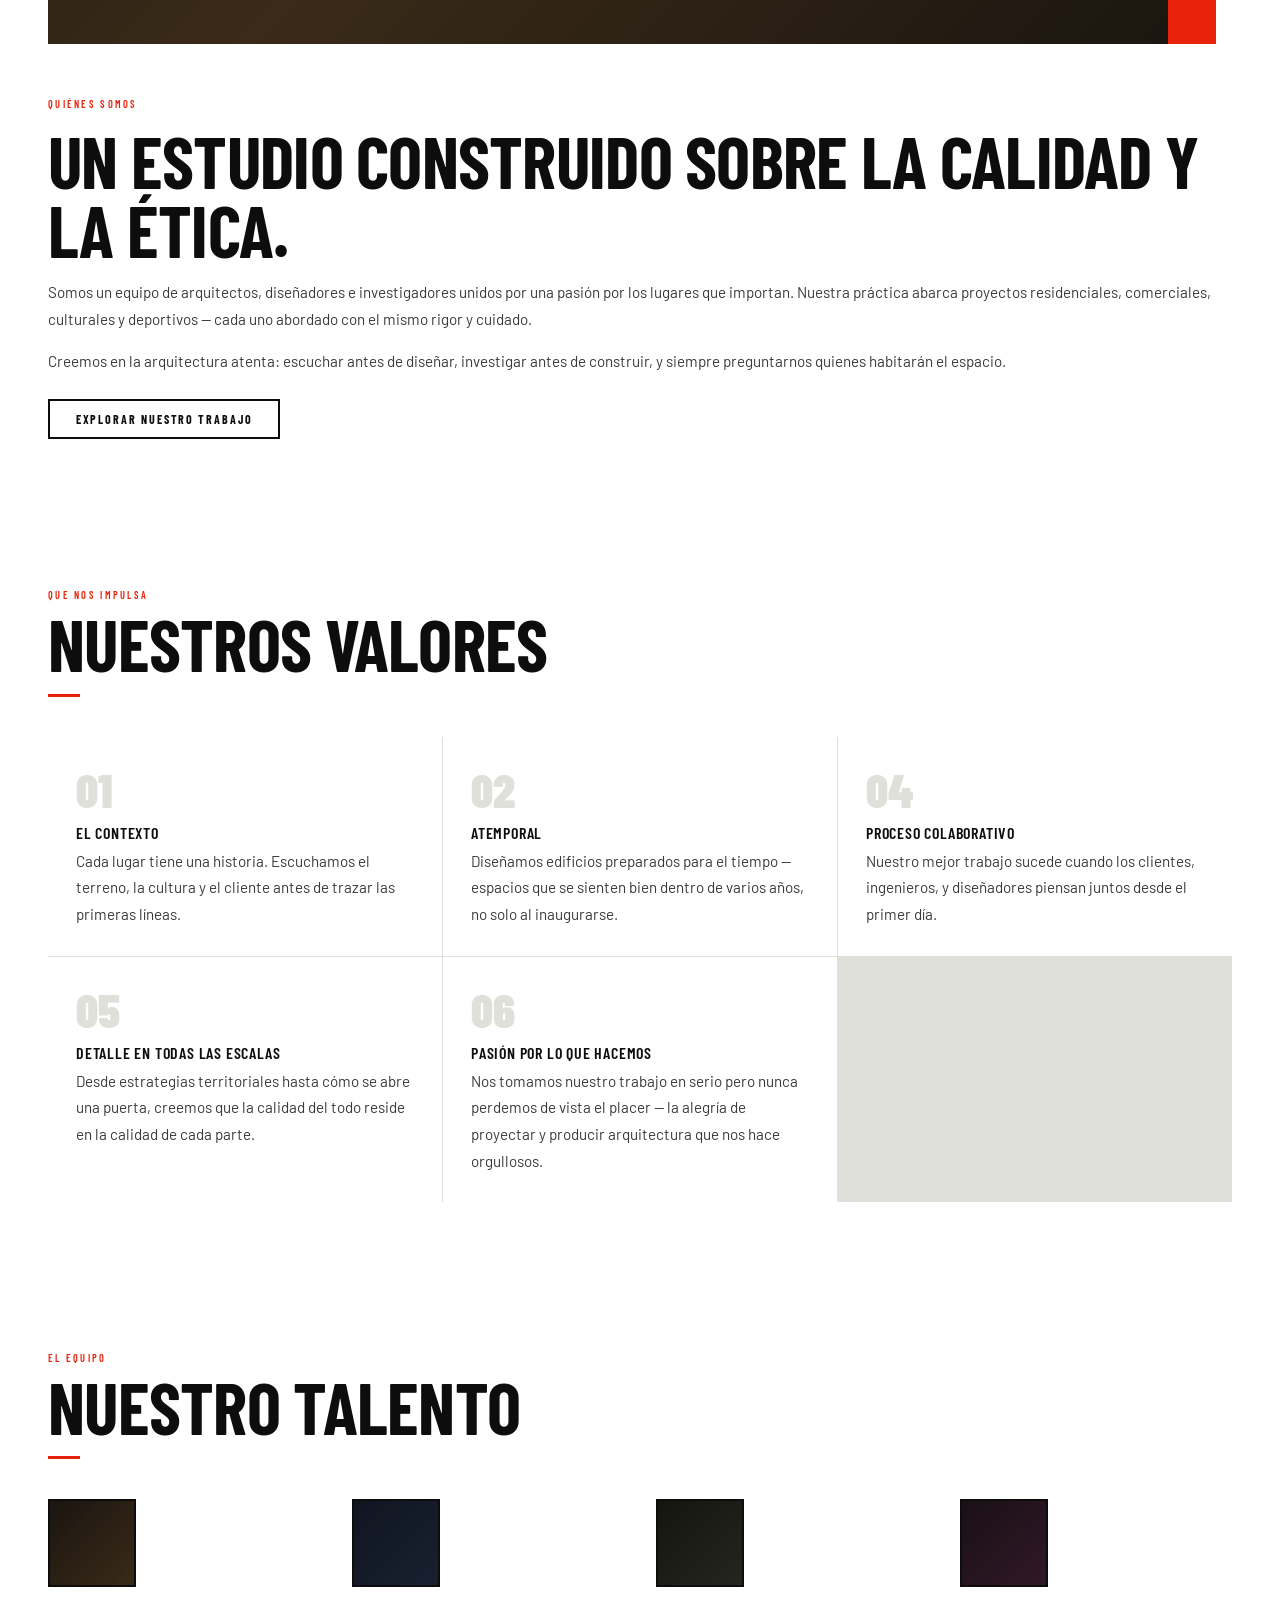
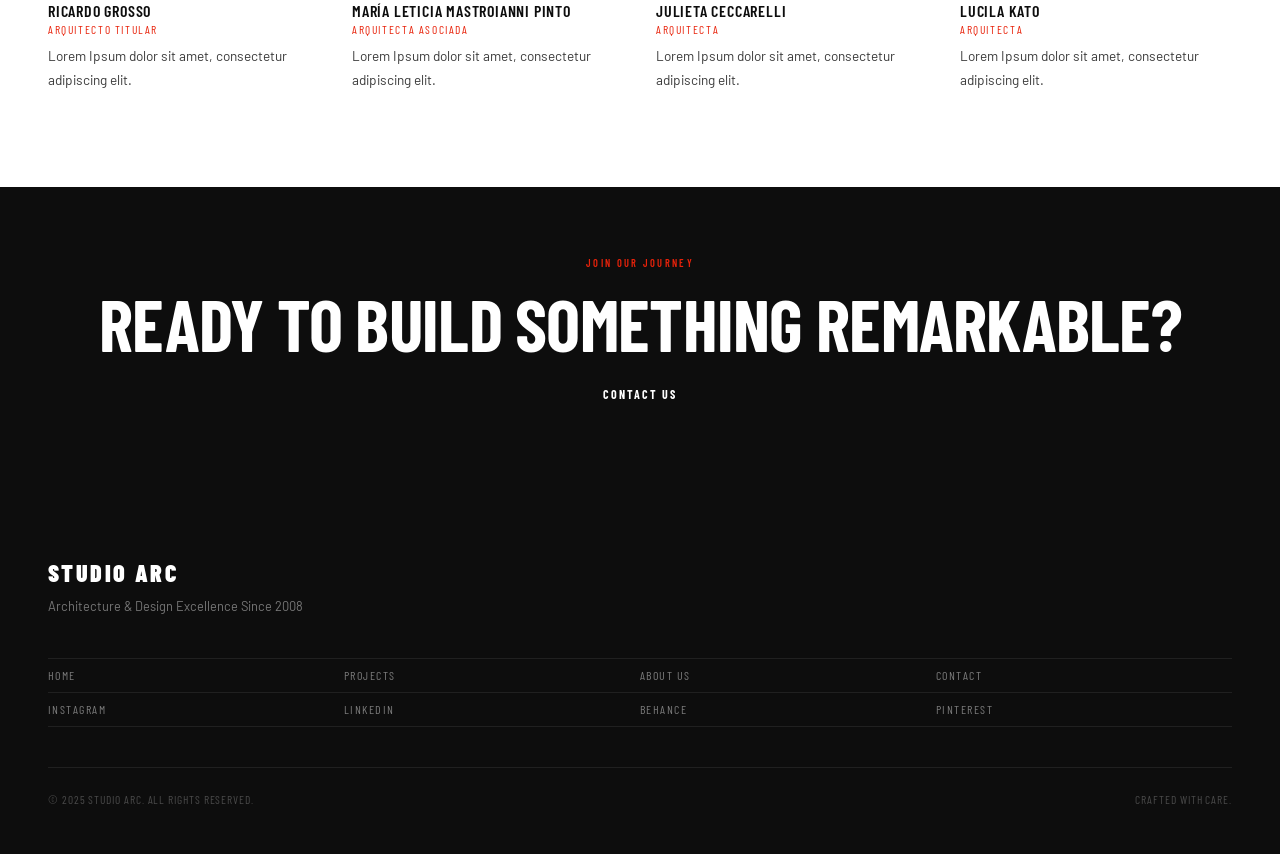
==== commit d67ad505: "corrijo quienes somos" ====
--- a/about.html
+++ b/about.html
@@ -3,7 +3,7 @@
 <head>
   <meta charset="UTF-8" />
   <meta name="viewport" content="width=device-width, initial-scale=1.0" />
-  <title>About Us — Studio Arc</title>
+  <title>Sobre Nosotros — EGAA</title>
   <link rel="stylesheet" href="css/style.css" />
 </head>
 <body>
@@ -14,10 +14,10 @@
 
   <!-- PAGE HERO -->
   <section class="about-hero">
-    <span class="section-label">Our Story</span>
-    <h1>Architecture<br>with purpose.</h1>
+    <span class="section-label">Somos</span>
+    <h1>Estudio Grosso<br>Arquitectos Asociados.</h1>
     <div class="divider" style="margin:1.25rem 0;"></div>
-    <p>Studio Arc was founded in 2008 with a simple belief: great architecture is not just about beautiful buildings — it's about how those buildings make people feel. We are an interdisciplinary studio working at the intersection of architecture, interior design, and urban thinking.</p>
+    <p>Desarrollamos todo tipo de obras, de escalas, tipologías y alcances con el fundamento de la inclusión del Diseño y de la Ética Profesional para optimizar el resultado.</p>
   </section>
 
   <!-- ABOUT IMAGE + TEXT -->
@@ -29,11 +29,11 @@
       </div>
 
       <div class="fade-up">
-        <span class="section-label">Who We Are</span>
-        <h2 style="margin:0.5rem 0 1rem;">A studio built on curiosity.</h2>
-        <p style="margin-bottom:1rem;">We are a team of 14 architects, designers, and researchers united by a passion for places that matter. Our practice spans residential, commercial, cultural, and hospitality projects — each approached with the same rigour and care.</p>
-        <p style="margin-bottom:1.5rem;">We believe in slow architecture: listening before designing, questioning before building, and always asking who this space is truly for.</p>
-        <a href="projects.html" class="btn btn-outline">Explore Our Work</a>
+        <span class="section-label">Quiénes Somos</span>
+        <h2 style="margin:0.5rem 0 1rem;">Un estudio construido sobre la calidad y la ética.</h2>
+        <p style="margin-bottom:1rem;">Somos un equipo de arquitectos, diseñadores e investigadores unidos por una pasión por los lugares que importan. Nuestra práctica abarca proyectos residenciales, comerciales, culturales y deportivos — cada uno abordado con el mismo rigor y cuidado.</p>
+        <p style="margin-bottom:1.5rem;">Creemos en la arquitectura atenta: escuchar antes de diseñar, investigar antes de construir, y siempre preguntarnos quienes habitarán el espacio.</p>
+        <a href="projects.html" class="btn btn-outline">Explorar Nuestro Trabajo</a>
       </div>
 
     </div>
@@ -42,41 +42,36 @@
   <!-- VALUES -->
   <section class="section" style="background:var(--cream);padding-top:3rem;padding-bottom:3rem;">
     <div class="section-header fade-up">
-      <span class="section-label">What Drives Us</span>
-      <h2>Our Values</h2>
+      <span class="section-label">Que nos impulsa</span>
+      <h2>Nuestros Valores</h2>
       <div class="divider"></div>
     </div>
 
     <div class="values-grid">
       <div class="value-card fade-up">
         <div class="value-num">01</div>
-        <h4>Context First</h4>
-        <p>Every site has a story. We listen to the land, the culture, and the community before drawing a single line.</p>
+        <h4>El Contexto</h4>
+        <p>Cada lugar tiene una historia. Escuchamos el terreno, la cultura y el cliente antes de trazar las primeras líneas.</p>
       </div>
       <div class="value-card fade-up">
         <div class="value-num">02</div>
-        <h4>Timeless Over Trendy</h4>
-        <p>We design buildings meant to age gracefully — spaces that feel right in 10 years, not just at completion.</p>
-      </div>
-      <div class="value-card fade-up">
-        <div class="value-num">03</div>
-        <h4>Sustainable by Default</h4>
-        <p>Environmental responsibility is not an add-on. It is embedded in every material choice, orientation, and detail.</p>
+        <h4>Atemporal</h4>
+        <p> Diseñamos edificios preparados para el tiempo — espacios que se sienten bien dentro de varios años, no solo al inaugurarse.</p>
       </div>
       <div class="value-card fade-up">
         <div class="value-num">04</div>
-        <h4>Collaborative Process</h4>
-        <p>Our best work happens when clients, engineers, craftspeople, and designers think together from day one.</p>
+        <h4>Proceso colaborativo</h4>
+        <p> Nuestro mejor trabajo sucede cuando los clientes, ingenieros, y diseñadores piensan juntos desde el primer día.</p>
       </div>
       <div class="value-card fade-up">
         <div class="value-num">05</div>
-        <h4>Detail at Every Scale</h4>
-        <p>From urban masterplans to door handles, we believe the quality of the whole lives in the quality of each part.</p>
+        <h4>Detalle en todas las escalas</h4>
+        <p>Desde estrategias territoriales hasta cómo se abre una puerta, creemos que la calidad del todo reside en la calidad de cada parte.</p>
       </div>
       <div class="value-card fade-up">
         <div class="value-num">06</div>
-        <h4>Joy in Making</h4>
-        <p>We take our work seriously but never lose sight of delight — the pleasure of a well-proportioned room, a shaft of light.</p>
+        <h4>Pasión por lo que hacemos</h4>
+        <p>Nos tomamos nuestro trabajo en serio pero nunca perdemos de vista el placer — la alegría de proyectar y producir arquitectura que nos hace orgullosos.</p>
       </div>
     </div>
   </section>
@@ -84,8 +79,8 @@
   <!-- TEAM -->
   <section class="section">
     <div class="section-header fade-up">
-      <span class="section-label">The People</span>
-      <h2>Meet the Team</h2>
+      <span class="section-label">El Equipo</span>
+      <h2>Nuestro Talento</h2>
       <div class="divider"></div>
     </div>
 
@@ -95,36 +90,36 @@
         <div class="team-avatar">
           <div class="img-placeholder" style="width:100%;height:100%;background:linear-gradient(135deg,#1a1510,#3a2a18)" data-label=""></div>
         </div>
-        <h4>Marcela Torres</h4>
-        <div class="role">Founding Principal</div>
-        <p style="font-size:0.85rem;">25 years of practice across three continents. Leads concept design.</p>
+        <h4>Ricardo Grosso</h4>
+        <div class="role">Arquitecto Titular</div>
+        <p style="font-size:0.85rem;">Lorem Ipsum dolor sit amet, consectetur adipiscing elit.</p>
       </div>
 
       <div class="team-card fade-up">
         <div class="team-avatar">
           <div class="img-placeholder" style="width:100%;height:100%;background:linear-gradient(135deg,#101520,#182030)" data-label=""></div>
         </div>
-        <h4>Rafael Ibáñez</h4>
-        <div class="role">Design Director</div>
-        <p style="font-size:0.85rem;">Specialist in materials and tectonics. Trained at the AA London.</p>
+        <h4>María Leticia Mastroianni Pinto</h4>
+        <div class="role">Arquitecta Asociada</div>
+        <p style="font-size:0.85rem;">Lorem Ipsum dolor sit amet, consectetur adipiscing elit.</p>
       </div>
 
       <div class="team-card fade-up">
         <div class="team-avatar">
           <div class="img-placeholder" style="width:100%;height:100%;background:linear-gradient(135deg,#151510,#252520)" data-label=""></div>
         </div>
-        <h4>Camila Ferreira</h4>
-        <div class="role">Project Architect</div>
-        <p style="font-size:0.85rem;">Expert in sustainable systems and passive design strategies.</p>
+        <h4>Julieta Ceccarelli</h4>
+        <div class="role">Arquitecta</div>
+        <p style="font-size:0.85rem;">Lorem Ipsum dolor sit amet, consectetur adipiscing elit.</p>
       </div>
 
       <div class="team-card fade-up">
         <div class="team-avatar">
           <div class="img-placeholder" style="width:100%;height:100%;background:linear-gradient(135deg,#1a1015,#301828)" data-label=""></div>
         </div>
-        <h4>Diego Montoya</h4>
-        <div class="role">Interior Design Lead</div>
-        <p style="font-size:0.85rem;">Brings warmth and narrative to every interior environment.</p>
+        <h4>Lucila Kato</h4>
+        <div class="role">Arquitecta</div>
+        <p style="font-size:0.85rem;">Lorem Ipsum dolor sit amet, consectetur adipiscing elit.</p>
       </div>
 
     </div>
--- a/css/style.css
+++ b/css/style.css
@@ -1,36 +1,37 @@
 /* =============================================
    IMPORTS & VARIABLES
-   ============================================= */
-@import url('https://fonts.googleapis.com/css2?family=Playfair+Display:wght@400;700;900&family=DM+Sans:wght@300;400;500&display=swap');
+   Swiss-grid, high-contrast minimalism
+   Fonts: Barlow Condensed (display) + Barlow (body)
+   ============================================= */
+@import url('https://fonts.googleapis.com/css2?family=Barlow+Condensed:wght@300;400;600;700;800;900&family=Barlow:wght@300;400;500;600&display=swap');
 
 :root {
-  --black: #0a0a0a;
-  --white: #f5f2ee;
-  --cream: #ede8e0;
-  --accent: #c8a96e;
-  --accent-dark: #a07c3e;
-  --gray: #6b6560;
-  --gray-light: #d4cfc8;
-  --nav-h: 64px;
-  --radius: 4px;
-  --transition: 0.35s cubic-bezier(0.4, 0, 0.2, 1);
+  --black:       #0d0d0d;
+  --white:       #ffffff;
+  --off-white:   #f7f7f5;
+  --accent:      #e8220a;
+  --accent-dark: #b81a08;
+  --gray-dark:   #3a3a3a;
+  --gray:        #777;
+  --gray-light:  #d8d8d4;
+  --rule:        #e0e0da;
+  --nav-h:       60px;
+  --radius:      0px;
+  --transition:  0.28s cubic-bezier(0.4, 0, 0.2, 1);
 }
 
 /* =============================================
    RESET & BASE
    ============================================= */
 *, *::before, *::after { box-sizing: border-box; margin: 0; padding: 0; }
-
 html { scroll-behavior: smooth; font-size: 16px; }
-
 body {
-  font-family: 'DM Sans', sans-serif;
+  font-family: 'Barlow', sans-serif;
   background: var(--white);
   color: var(--black);
   min-height: 100vh;
   overflow-x: hidden;
 }
-
 img { display: block; width: 100%; height: 100%; object-fit: cover; }
 a { text-decoration: none; color: inherit; }
 button { border: none; background: none; cursor: pointer; font-family: inherit; }
@@ -40,15 +41,16 @@
    TYPOGRAPHY
    ============================================= */
 h1, h2, h3, h4 {
-  font-family: 'Playfair Display', serif;
-  line-height: 1.1;
-  letter-spacing: -0.02em;
-}
-h1 { font-size: clamp(2.4rem, 8vw, 5rem); font-weight: 900; }
-h2 { font-size: clamp(1.8rem, 5vw, 3rem); font-weight: 700; }
-h3 { font-size: clamp(1.3rem, 3vw, 1.8rem); font-weight: 700; }
-h4 { font-size: 1.1rem; font-weight: 700; }
-p  { font-size: 1rem; line-height: 1.75; color: var(--gray); }
+  font-family: 'Barlow Condensed', sans-serif;
+  line-height: 0.95;
+  letter-spacing: -0.01em;
+  text-transform: uppercase;
+}
+h1 { font-size: clamp(3.5rem, 12vw, 9rem); font-weight: 800; }
+h2 { font-size: clamp(2.2rem, 6vw, 4.5rem); font-weight: 700; }
+h3 { font-size: clamp(1.4rem, 3vw, 2rem);   font-weight: 700; }
+h4 { font-size: 1rem; font-weight: 600; text-transform: uppercase; letter-spacing: 0.05em; }
+p  { font-size: 0.95rem; line-height: 1.75; color: var(--gray-dark); font-weight: 400; }
 
 /* =============================================
    NAVBAR
@@ -56,43 +58,62 @@
 .navbar {
   position: fixed; top: 0; left: 0; right: 0;
   height: var(--nav-h);
-  display: flex; align-items: center; justify-content: space-between;
+  display: flex; align-items: stretch; justify-content: space-between;
+  background: var(--white);
+  border-bottom: 1.5px solid var(--black);
+  z-index: 1000;
+}
+.nav-logo {
+  font-family: 'Barlow Condensed', sans-serif;
+  font-size: 1.1rem;
+  font-weight: 800;
+  color: var(--black);
+  letter-spacing: 0.12em;
+  text-transform: uppercase;
+  display: flex; align-items: center;
   padding: 0 1.25rem;
-  background: rgba(10,10,10,0.92);
-  backdrop-filter: blur(12px);
-  z-index: 1000;
-  border-bottom: 1px solid rgba(200,169,110,0.2);
-}
-.nav-logo {
-  font-family: 'Playfair Display', serif;
-  font-size: 1.3rem;
-  font-weight: 900;
-  color: var(--accent);
-  letter-spacing: 0.05em;
-  text-transform: uppercase;
-}
+  border-right: 1.5px solid var(--black);
+}
+.nav-logo span { color: var(--accent); }
+
 .nav-links {
   display: none;
-  gap: 2rem;
+  align-items: stretch;
 }
 .nav-links a {
-  font-size: 0.85rem;
-  font-weight: 500;
-  letter-spacing: 0.1em;
+  display: flex; align-items: center;
+  padding: 0 1.4rem;
+  font-family: 'Barlow Condensed', sans-serif;
+  font-size: 0.78rem;
+  font-weight: 600;
+  letter-spacing: 0.14em;
   text-transform: uppercase;
-  color: var(--gray-light);
-  transition: color var(--transition);
-}
-.nav-links a:hover,
+  color: var(--black);
+  border-left: 1px solid var(--rule);
+  transition: background var(--transition), color var(--transition);
+  position: relative;
+}
+.nav-links a::after {
+  content: '';
+  position: absolute; bottom: 0; left: 0; right: 0;
+  height: 2.5px; background: var(--accent);
+  transform: scaleX(0); transform-origin: left;
+  transition: transform var(--transition);
+}
+.nav-links a:hover::after,
+.nav-links a.active::after { transform: scaleX(1); }
+.nav-links a:hover { background: var(--off-white); }
 .nav-links a.active { color: var(--accent); }
 
 .hamburger {
   display: flex; flex-direction: column; gap: 5px;
-  padding: 6px; cursor: pointer;
+  align-items: center; justify-content: center;
+  padding: 0 1.25rem; cursor: pointer;
+  border-left: 1.5px solid var(--black);
 }
 .hamburger span {
-  display: block; width: 24px; height: 2px;
-  background: var(--white);
+  display: block; width: 22px; height: 2px;
+  background: var(--black);
   transition: var(--transition);
 }
 .hamburger.open span:nth-child(1) { transform: translateY(7px) rotate(45deg); }
@@ -103,25 +124,24 @@
 .mobile-menu {
   display: none;
   position: fixed; top: var(--nav-h); left: 0; right: 0;
-  background: rgba(10,10,10,0.97);
-  padding: 2rem 1.5rem;
+  background: var(--white);
+  border-bottom: 1.5px solid var(--black);
+  padding: 0;
   z-index: 999;
-  border-bottom: 1px solid rgba(200,169,110,0.2);
-  flex-direction: column; gap: 1.5rem;
+  flex-direction: column;
 }
 .mobile-menu.open { display: flex; }
 .mobile-menu a {
-  font-size: 1.1rem;
-  font-weight: 500;
-  letter-spacing: 0.08em;
-  text-transform: uppercase;
-  color: var(--gray-light);
-  padding: 0.5rem 0;
-  border-bottom: 1px solid rgba(255,255,255,0.06);
-  transition: color var(--transition);
+  font-family: 'Barlow Condensed', sans-serif;
+  font-size: 1.6rem; font-weight: 800; text-transform: uppercase;
+  color: var(--black);
+  padding: 1rem 1.25rem;
+  border-bottom: 1px solid var(--rule);
+  letter-spacing: 0.04em;
+  transition: background var(--transition), color var(--transition);
 }
 .mobile-menu a:hover,
-.mobile-menu a.active { color: var(--accent); }
+.mobile-menu a.active { background: var(--black); color: var(--white); }
 
 /* =============================================
    PAGE WRAPPER
@@ -135,15 +155,16 @@
 .section-header { margin-bottom: 2.5rem; }
 .section-label {
   display: inline-block;
-  font-size: 0.7rem;
-  font-weight: 500;
-  letter-spacing: 0.18em;
+  font-family: 'Barlow Condensed', sans-serif;
+  font-size: 0.65rem;
+  font-weight: 600;
+  letter-spacing: 0.22em;
   text-transform: uppercase;
   color: var(--accent);
-  margin-bottom: 0.6rem;
+  margin-bottom: 0.5rem;
 }
 .divider {
-  width: 48px; height: 2px;
+  width: 32px; height: 3px;
   background: var(--accent);
   margin-top: 1rem;
 }
@@ -152,265 +173,310 @@
    BUTTON
    ============================================= */
 .btn {
-  display: inline-flex; align-items: center; gap: 0.5rem;
-  padding: 0.75rem 1.75rem;
-  font-size: 0.8rem;
-  font-weight: 500;
-  letter-spacing: 0.12em;
+  display: inline-flex; align-items: center; gap: 0.6rem;
+  padding: 0.7rem 1.6rem;
+  font-family: 'Barlow Condensed', sans-serif;
+  font-size: 0.75rem;
+  font-weight: 700;
+  letter-spacing: 0.16em;
   text-transform: uppercase;
   transition: var(--transition);
-  border-radius: var(--radius);
 }
 .btn-primary {
+  background: var(--black);
+  color: var(--white);
+  border: 2px solid var(--black);
+}
+.btn-primary:hover {
   background: var(--accent);
+  border-color: var(--accent);
+}
+.btn-outline {
+  background: transparent;
   color: var(--black);
-}
-.btn-primary:hover { background: var(--accent-dark); }
-.btn-outline {
-  border: 1px solid var(--accent);
-  color: var(--accent);
-}
-.btn-outline:hover { background: var(--accent); color: var(--black); }
+  border: 2px solid var(--black);
+}
+.btn-outline:hover {
+  background: var(--black);
+  color: var(--white);
+}
 
 /* =============================================
    HERO (HOME)
    ============================================= */
 .hero {
   position: relative;
-  height: calc(100svh - var(--nav-h));
+  min-height: calc(100svh - var(--nav-h));
   display: flex; align-items: flex-end;
   overflow: hidden;
-  background: var(--black);
-}
-.hero-bg {
-  position: absolute; inset: 0;
-  background: linear-gradient(135deg, #0a0a0a 0%, #1a1510 50%, #0a0a0a 100%);
-}
-.hero-grain {
-  position: absolute; inset: 0;
-  background-image: url("data:image/svg+xml,%3Csvg viewBox='0 0 200 200' xmlns='http://www.w3.org/2000/svg'%3E%3Cfilter id='n'%3E%3CfeTurbulence type='fractalNoise' baseFrequency='0.85' numOctaves='4' stitchTiles='stitch'/%3E%3C/filter%3E%3Crect width='100%25' height='100%25' filter='url(%23n)' opacity='0.04'/%3E%3C/svg%3E");
-  opacity: 0.4;
+  background: var(--white);
+  border-bottom: 1.5px solid var(--black);
+}
+.hero-bg { display: none; }
+.hero-grain { display: none; }
+
+/* Large typographic accent number */
+.hero-number {
+  position: absolute;
+  top: -0.1em; right: -0.04em;
+  font-family: 'Barlow Condensed', sans-serif;
+  font-size: clamp(12rem, 40vw, 36rem);
+  font-weight: 900;
+  line-height: 1;
+  color: transparent;
+  -webkit-text-stroke: 1.5px var(--rule);
+  text-transform: uppercase;
   pointer-events: none;
-}
+  user-select: none;
+  letter-spacing: -0.04em;
+}
+
 .hero-accent-line {
-  position: absolute; top: 0; left: 50%;
-  width: 1px; height: 40%;
-  background: linear-gradient(to bottom, transparent, var(--accent));
-  opacity: 0.4;
-}
+  position: absolute; top: 0; left: 5.5rem;
+  width: 1.5px; height: 100%;
+  background: var(--rule);
+  pointer-events: none;
+}
+
 .hero-content {
   position: relative; z-index: 2;
   padding: 2.5rem 1.25rem;
   width: 100%;
 }
 .hero-eyebrow {
-  font-size: 0.7rem;
-  letter-spacing: 0.2em;
+  font-family: 'Barlow Condensed', sans-serif;
+  font-size: 0.68rem;
+  letter-spacing: 0.22em;
   text-transform: uppercase;
   color: var(--accent);
-  margin-bottom: 1rem;
+  margin-bottom: 1.25rem;
   display: flex; align-items: center; gap: 0.75rem;
 }
 .hero-eyebrow::before {
   content: '';
-  display: block; width: 32px; height: 1px;
-  background: var(--accent);
-}
-.hero h1 { color: var(--white); margin-bottom: 1.25rem; }
-.hero h1 em { font-style: italic; color: var(--accent); }
+  display: block; width: 28px; height: 1.5px;
+  background: var(--accent); flex-shrink: 0;
+}
+.hero h1 {
+  color: var(--black);
+  margin-bottom: 1.5rem;
+  max-width: 14ch;
+}
+.hero h1 em {
+  font-style: normal;
+  color: var(--accent);
+  display: block;
+}
 .hero-sub {
-  color: var(--gray-light);
-  font-size: 1rem;
-  max-width: 480px;
-  margin-bottom: 2rem;
-  line-height: 1.7;
-}
-.hero-cta { display: flex; flex-wrap: wrap; gap: 1rem; }
+  color: var(--gray-dark);
+  font-size: 0.95rem;
+  max-width: 440px;
+  margin-bottom: 2.25rem;
+  line-height: 1.75;
+  font-weight: 400;
+}
+.hero-cta { display: flex; flex-wrap: wrap; gap: 0.75rem; }
+
 .hero-scroll {
   position: absolute; bottom: 2rem; right: 1.5rem; z-index: 2;
   display: flex; flex-direction: column; align-items: center; gap: 0.4rem;
-  font-size: 0.65rem; letter-spacing: 0.15em; text-transform: uppercase;
+  font-family: 'Barlow Condensed', sans-serif;
+  font-size: 0.6rem; letter-spacing: 0.2em; text-transform: uppercase;
   color: var(--gray);
   writing-mode: vertical-rl;
 }
 .hero-scroll::after {
   content: '';
-  display: block; width: 1px; height: 40px;
-  background: linear-gradient(to bottom, var(--accent), transparent);
+  display: block; width: 1.5px; height: 36px;
+  background: var(--black);
   margin-top: 0.4rem;
   animation: scrollPulse 2s ease-in-out infinite;
 }
 @keyframes scrollPulse {
-  0%, 100% { opacity: 0.4; transform: scaleY(1); }
-  50% { opacity: 1; transform: scaleY(1.2); }
+  0%, 100% { opacity: 0.25; transform: scaleY(1); }
+  50% { opacity: 1; transform: scaleY(1.15); }
 }
 
 /* =============================================
    VIDEO CAROUSEL
    ============================================= */
 .carousel-section {
-  background: var(--black);
-  padding: 3rem 0 4rem;
+  background: var(--off-white);
+  padding: 0 0 3rem;
+  border-bottom: 1.5px solid var(--black);
 }
 .carousel-header {
-  padding: 0 1.25rem;
-  margin-bottom: 2rem;
-}
-.carousel-header .section-label { color: var(--accent); }
-.carousel-header h2 { color: var(--white); }
-.carousel-header .divider { background: var(--accent); }
-
-.carousel-wrapper {
-  position: relative;
-  overflow: hidden;
-}
+  padding: 3rem 1.25rem 2rem;
+  border-bottom: 1px solid var(--rule);
+  margin-bottom: 0;
+  display: flex; align-items: flex-end; justify-content: space-between;
+  flex-wrap: wrap; gap: 1rem;
+}
+.carousel-header-left .section-label { color: var(--accent); }
+.carousel-header h2 { color: var(--black); }
+.carousel-header .divider { background: var(--black); }
+
+.carousel-count {
+  font-family: 'Barlow Condensed', sans-serif;
+  font-size: 3.5rem; font-weight: 800; line-height: 1;
+  color: transparent; -webkit-text-stroke: 1.5px var(--gray-light);
+  user-select: none;
+}
+
+.carousel-wrapper { position: relative; overflow: hidden; }
 .carousel-track {
   display: flex;
-  transition: transform 0.6s cubic-bezier(0.4, 0, 0.2, 1);
+  transition: transform 0.55s cubic-bezier(0.4, 0, 0.2, 1);
 }
 .carousel-slide {
   flex: 0 0 100%;
   position: relative;
   aspect-ratio: 16/9;
-  background: #111;
+  background: var(--black);
   overflow: hidden;
 }
-.carousel-slide video {
-  width: 100%; height: 100%;
-  object-fit: cover;
-}
+.carousel-slide video { width: 100%; height: 100%; object-fit: cover; }
 .carousel-slide-overlay {
   position: absolute; inset: 0;
-  background: linear-gradient(to top, rgba(0,0,0,0.75) 0%, transparent 50%);
+  background: linear-gradient(to top, rgba(0,0,0,0.65) 0%, transparent 55%);
   display: flex; align-items: flex-end;
   padding: 1.5rem;
 }
 .slide-info { color: var(--white); }
 .slide-info .slide-num {
-  font-size: 0.65rem; letter-spacing: 0.15em;
+  font-family: 'Barlow Condensed', sans-serif;
+  font-size: 0.62rem; letter-spacing: 0.2em; text-transform: uppercase;
   color: var(--accent); margin-bottom: 0.3rem;
-  text-transform: uppercase;
-}
-.slide-info h3 { font-size: 1.2rem; color: var(--white); }
-.slide-info p { font-size: 0.85rem; color: var(--gray-light); margin-top: 0.3rem; }
-
-/* Play button overlay */
+}
+.slide-info h3 {
+  font-size: 1.3rem; color: var(--white); text-transform: uppercase;
+  font-weight: 800; line-height: 1;
+}
+.slide-info p {
+  font-size: 0.82rem; color: rgba(255,255,255,0.7); margin-top: 0.4rem;
+  font-weight: 400;
+}
+
 .play-btn {
   position: absolute; top: 50%; left: 50%;
   transform: translate(-50%, -50%);
-  width: 56px; height: 56px;
-  border-radius: 50%;
-  background: rgba(200,169,110,0.2);
-  border: 2px solid var(--accent);
+  width: 52px; height: 52px;
+  border: 2px solid var(--white);
   display: flex; align-items: center; justify-content: center;
-  color: var(--white);
-  font-size: 1.2rem;
+  color: var(--white); font-size: 1rem;
   transition: var(--transition);
-  cursor: pointer;
-  z-index: 3;
-}
-.play-btn:hover { background: var(--accent); color: var(--black); transform: translate(-50%, -50%) scale(1.1); }
+  cursor: pointer; z-index: 3;
+  background: rgba(0,0,0,0.25);
+}
+.play-btn:hover { background: var(--accent); border-color: var(--accent); }
 .play-btn.playing { display: none; }
 
 .carousel-controls {
+  display: flex; align-items: center; justify-content: space-between;
+  padding: 1.25rem 1.25rem 0;
+  border-top: 1px solid var(--rule);
+}
+.carousel-btn {
+  width: 40px; height: 40px;
+  border: 1.5px solid var(--black);
   display: flex; align-items: center; justify-content: center;
-  gap: 1rem; padding: 1.5rem 1.25rem 0;
-}
-.carousel-btn {
-  width: 44px; height: 44px;
-  border-radius: 50%;
-  border: 1px solid rgba(200,169,110,0.3);
-  display: flex; align-items: center; justify-content: center;
-  color: var(--accent);
-  font-size: 1.1rem;
-  transition: var(--transition);
-  cursor: pointer;
-  background: none;
-}
-.carousel-btn:hover { background: var(--accent); color: var(--black); border-color: var(--accent); }
-
-.carousel-dots {
-  display: flex; gap: 0.5rem; align-items: center;
-}
+  color: var(--black); font-size: 1rem;
+  transition: var(--transition); cursor: pointer;
+  background: var(--white);
+}
+.carousel-btn:hover { background: var(--black); color: var(--white); }
+
+.carousel-dots { display: flex; gap: 0.4rem; align-items: center; }
 .dot {
   width: 6px; height: 6px;
-  border-radius: 50%;
-  background: var(--gray);
-  transition: var(--transition);
-  cursor: pointer;
-}
-.dot.active { background: var(--accent); width: 20px; border-radius: 3px; }
-
-/* =============================================
-   HOME - STATS STRIP
+  background: var(--gray-light);
+  transition: var(--transition); cursor: pointer;
+}
+.dot.active { background: var(--accent); width: 22px; }
+
+/* =============================================
+   HOME — STATS STRIP
    ============================================= */
 .stats-strip {
   display: grid; grid-template-columns: repeat(3, 1fr);
-  border-top: 1px solid var(--gray-light);
-  border-bottom: 1px solid var(--gray-light);
+  border-bottom: 1.5px solid var(--black);
 }
 .stat-item {
-  padding: 1.75rem 1rem;
+  padding: 2rem 1rem;
   text-align: center;
-  border-right: 1px solid var(--gray-light);
+  border-right: 1px solid var(--rule);
+  position: relative;
 }
 .stat-item:last-child { border-right: none; }
 .stat-num {
-  font-family: 'Playfair Display', serif;
-  font-size: 2rem; font-weight: 900;
+  font-family: 'Barlow Condensed', sans-serif;
+  font-size: 2.8rem; font-weight: 900; line-height: 1;
   color: var(--black);
-  line-height: 1;
+}
+.stat-num::after {
+  content: attr(data-suffix);
+  font-size: 1rem; color: var(--accent);
 }
 .stat-label {
-  font-size: 0.7rem; letter-spacing: 0.1em;
+  font-family: 'Barlow Condensed', sans-serif;
+  font-size: 0.62rem; letter-spacing: 0.16em;
   text-transform: uppercase; color: var(--gray);
   margin-top: 0.3rem;
 }
 
 /* =============================================
-   HOME - FEATURED PROJECTS
-   ============================================= */
-.featured-grid {
-  display: grid; gap: 1rem;
-}
+   HOME — FEATURED PROJECTS
+   ============================================= */
+.featured-grid { display: grid; gap: 1px; background: var(--black); }
+
 .featured-card {
   position: relative;
   aspect-ratio: 4/3;
   overflow: hidden;
-  border-radius: var(--radius);
   cursor: pointer;
-  background: var(--gray-light);
-}
-.featured-card img {
-  transition: transform 0.6s cubic-bezier(0.4, 0, 0.2, 1);
-}
-.featured-card:hover img { transform: scale(1.05); }
+  background: var(--off-white);
+  display: block;
+}
+.featured-card img,
+.featured-card > div {
+  transition: transform 0.55s cubic-bezier(0.4, 0, 0.2, 1);
+}
+.featured-card:hover img,
+.featured-card:hover > div:first-child { transform: scale(1.04); }
 .featured-card-overlay {
   position: absolute; inset: 0;
-  background: linear-gradient(to top, rgba(0,0,0,0.75) 0%, transparent 55%);
+  background: rgba(13,13,13,0);
   display: flex; align-items: flex-end;
   padding: 1.25rem;
-  opacity: 0.85;
-  transition: opacity var(--transition);
-}
-.featured-card:hover .featured-card-overlay { opacity: 1; }
+  transition: background var(--transition);
+}
+.featured-card:hover .featured-card-overlay {
+  background: rgba(13,13,13,0.55);
+}
+.featured-card-info {
+  transform: translateY(6px); opacity: 0;
+  transition: transform var(--transition), opacity var(--transition);
+}
+.featured-card:hover .featured-card-info { transform: translateY(0); opacity: 1; }
 .featured-card-info .tag {
-  font-size: 0.65rem; letter-spacing: 0.12em; text-transform: uppercase;
+  font-family: 'Barlow Condensed', sans-serif;
+  font-size: 0.6rem; letter-spacing: 0.18em; text-transform: uppercase;
   color: var(--accent); margin-bottom: 0.3rem;
 }
-.featured-card-info h3 { color: var(--white); font-size: 1rem; }
+.featured-card-info h3 {
+  color: var(--white); font-size: 1.1rem; line-height: 1;
+}
 
 /* =============================================
    ABOUT PAGE
    ============================================= */
 .about-hero {
-  background: var(--black);
+  background: var(--white);
   padding: 4rem 1.25rem 3rem;
-  margin-top: 0;
-}
-.about-hero .section-label { color: var(--accent); }
-.about-hero h1 { color: var(--white); margin-bottom: 1rem; }
-.about-hero p { color: var(--gray-light); max-width: 600px; }
+  border-bottom: 1.5px solid var(--black);
+}
+.about-hero h1 { color: var(--black); margin-bottom: 1rem; }
+.about-hero p { color: var(--gray-dark); max-width: 600px; }
 
 .about-image-block {
   position: relative;
@@ -420,50 +486,49 @@
 }
 .about-image-block::after {
   content: '';
-  position: absolute; top: 1rem; left: 1rem; right: -1rem; bottom: -1rem;
-  border: 2px solid var(--accent);
-  z-index: 0;
+  position: absolute; bottom: 0; right: 0;
+  width: 48px; height: 48px;
+  background: var(--accent);
   pointer-events: none;
 }
-.about-image-block img { position: relative; z-index: 1; }
-
-.values-grid { display: grid; gap: 1.5rem; }
+
+.values-grid { display: grid; gap: 1px; background: var(--rule); }
 .value-card {
-  padding: 1.5rem;
-  border: 1px solid var(--gray-light);
-  border-radius: var(--radius);
+  padding: 1.75rem;
+  background: var(--white);
   position: relative;
   overflow: hidden;
-  transition: border-color var(--transition);
-}
-.value-card:hover { border-color: var(--accent); }
+  transition: background var(--transition);
+}
+.value-card:hover { background: var(--off-white); }
 .value-card::before {
   content: '';
   position: absolute; top: 0; left: 0;
-  width: 3px; height: 100%;
+  width: 3px; height: 0;
   background: var(--accent);
-}
+  transition: height 0.35s ease;
+}
+.value-card:hover::before { height: 100%; }
 .value-num {
-  font-family: 'Playfair Display', serif;
-  font-size: 2.5rem; font-weight: 900;
-  color: var(--gray-light); line-height: 1;
-  margin-bottom: 0.75rem;
-}
-.value-card h4 { margin-bottom: 0.5rem; }
+  font-family: 'Barlow Condensed', sans-serif;
+  font-size: 3rem; font-weight: 900; line-height: 1;
+  color: var(--rule); margin-bottom: 0.75rem;
+}
+.value-card h4 { margin-bottom: 0.5rem; color: var(--black); }
 
 .team-grid { display: grid; gap: 2rem; }
-.team-card { text-align: center; }
+/*.team-card { }*/
 .team-avatar {
-  width: 100px; height: 100px;
-  border-radius: 50%;
+  width: 88px; height: 88px;
   overflow: hidden;
-  margin: 0 auto 1rem;
-  border: 3px solid var(--accent);
-  background: var(--gray-light);
+  margin: 0 0 1rem;
+  background: var(--off-white);
+  border: 2px solid var(--black);
 }
 .team-card h4 { margin-bottom: 0.2rem; }
 .team-card .role {
-  font-size: 0.8rem; letter-spacing: 0.1em;
+  font-family: 'Barlow Condensed', sans-serif;
+  font-size: 0.72rem; letter-spacing: 0.14em;
   text-transform: uppercase; color: var(--accent);
   margin-bottom: 0.5rem;
 }
@@ -472,59 +537,62 @@
    CONTACT PAGE
    ============================================= */
 .contact-hero {
-  background: var(--black);
+  background: var(--white);
   padding: 4rem 1.25rem 3rem;
-}
-.contact-hero .section-label { color: var(--accent); }
-.contact-hero h1 { color: var(--white); }
+  border-bottom: 1.5px solid var(--black);
+}
+.contact-hero h1 { color: var(--black); }
 
 .contact-grid { display: grid; gap: 3rem; }
 
-.contact-info-block { display: flex; flex-direction: column; gap: 1.5rem; }
-.contact-item { display: flex; gap: 1rem; align-items: flex-start; }
+.contact-info-block { display: flex; flex-direction: column; gap: 0; }
+.contact-item {
+  display: flex; gap: 1rem; align-items: flex-start;
+  padding: 1.25rem 0;
+  border-bottom: 1px solid var(--rule);
+}
+.contact-item:first-child { border-top: 1px solid var(--rule); }
 .contact-icon {
-  width: 44px; height: 44px; flex-shrink: 0;
-  border: 1px solid var(--accent);
-  border-radius: 50%;
+  width: 36px; height: 36px; flex-shrink: 0;
+  border: 1.5px solid var(--black);
   display: flex; align-items: center; justify-content: center;
-  color: var(--accent); font-size: 1rem;
+  color: var(--black); font-size: 0.85rem;
+  font-family: 'Barlow Condensed', sans-serif;
+  font-weight: 700;
 }
 .contact-item-text .label {
-  font-size: 0.7rem; letter-spacing: 0.1em; text-transform: uppercase;
+  font-family: 'Barlow Condensed', sans-serif;
+  font-size: 0.62rem; letter-spacing: 0.18em; text-transform: uppercase;
   color: var(--accent); margin-bottom: 0.2rem;
 }
 .contact-item-text p { color: var(--black); }
 
 /* Form */
-.contact-form { display: flex; flex-direction: column; gap: 1.25rem; }
-.form-group { display: flex; flex-direction: column; gap: 0.4rem; }
+.contact-form { display: flex; flex-direction: column; gap: 1.1rem; }
+.form-group { display: flex; flex-direction: column; gap: 0.35rem; }
 .form-group label {
-  font-size: 0.75rem; letter-spacing: 0.1em;
-  text-transform: uppercase; color: var(--gray);
+  font-family: 'Barlow Condensed', sans-serif;
+  font-size: 0.65rem; letter-spacing: 0.16em;
+  text-transform: uppercase; color: var(--black); font-weight: 600;
 }
 .form-group input,
 .form-group textarea,
 .form-group select {
-  padding: 0.85rem 1rem;
-  border: 1px solid var(--gray-light);
-  border-radius: var(--radius);
-  font-family: inherit; font-size: 1rem;
-  background: var(--white);
-  color: var(--black);
+  padding: 0.75rem 0.9rem;
+  border: 1.5px solid var(--gray-light);
+  font-family: 'Barlow', sans-serif; font-size: 0.95rem;
+  background: var(--white); color: var(--black);
   transition: border-color var(--transition);
-  outline: none;
-  -webkit-appearance: none;
+  outline: none; border-radius: 0; /* outline: none; -webkit-appearance: none; border-radius: 0; */
 }
 .form-group input:focus,
 .form-group textarea:focus,
-.form-group select:focus { border-color: var(--accent); }
+.form-group select:focus { border-color: var(--black); }
 .form-group textarea { resize: vertical; min-height: 130px; }
-.form-row { display: grid; gap: 1.25rem; }
+.form-row { display: grid; gap: 1.1rem; }
 .form-success {
-  display: none;
-  text-align: center; padding: 2rem;
-  color: var(--accent);
-  font-size: 1.1rem;
+  display: none; text-align: center; padding: 2.5rem;
+  border: 1.5px solid var(--black);
 }
 .form-success.visible { display: block; }
 
@@ -532,147 +600,162 @@
    PROJECTS PAGE
    ============================================= */
 .projects-hero {
-  background: var(--black);
+  background: var(--white);
   padding: 4rem 1.25rem 3rem;
-}
-.projects-hero .section-label { color: var(--accent); }
-.projects-hero h1 { color: var(--white); }
+  border-bottom: 1.5px solid var(--black);
+}
+.projects-hero h1 { color: var(--black); }
 
 .filter-bar {
-  display: flex; gap: 0.5rem;
-  overflow-x: auto; padding-bottom: 0.5rem;
-  scrollbar-width: none;
-  margin-bottom: 2rem;
+  display: flex; gap: 0; overflow-x: auto;
+  padding-bottom: 0; scrollbar-width: none;
+  margin-bottom: 2.5rem;
+  border: 1.5px solid var(--black);
 }
 .filter-bar::-webkit-scrollbar { display: none; }
 .filter-btn {
   flex-shrink: 0;
-  padding: 0.5rem 1.1rem;
-  border-radius: 99px;
-  border: 1px solid var(--gray-light);
-  font-size: 0.8rem; font-weight: 500;
-  color: var(--gray);
+  padding: 0.55rem 1.1rem;
+  font-family: 'Barlow Condensed', sans-serif;
+  font-size: 0.72rem; font-weight: 700;
+  letter-spacing: 0.14em; text-transform: uppercase;
+  color: var(--black);
   transition: var(--transition);
-  cursor: pointer;
-  background: var(--white);
-}
+  cursor: pointer; background: var(--white);
+  border: none; border-right: 1px solid var(--rule);
+}
+.filter-btn:last-child { border-right: none; }
 .filter-btn.active,
-.filter-btn:hover {
-  background: var(--accent); border-color: var(--accent);
-  color: var(--black);
-}
-
-.projects-grid { display: grid; gap: 1.25rem; }
+.filter-btn:hover { background: var(--black); color: var(--white); }
+
+.projects-grid { display: grid; gap: 1.5rem; }
 .project-card {
   cursor: pointer;
-  border-radius: var(--radius);
-  overflow: hidden;
-  background: var(--white);
-  box-shadow: 0 2px 12px rgba(0,0,0,0.06);
+  background: var(--white);
+  border: 1.5px solid var(--black);
   transition: box-shadow var(--transition), transform var(--transition);
 }
-.project-card:hover { box-shadow: 0 8px 32px rgba(0,0,0,0.12); transform: translateY(-2px); }
+.project-card:hover {
+  box-shadow: 5px 5px 0 var(--black);
+  transform: translate(-2px, -2px);
+}
 .project-card-img {
-  aspect-ratio: 4/3;
-  overflow: hidden;
-  background: var(--gray-light);
+  aspect-ratio: 4/3; overflow: hidden;
+  background: var(--off-white);
   position: relative;
 }
-.project-card-img img { transition: transform 0.6s cubic-bezier(0.4, 0, 0.2, 1); }
-.project-card:hover .project-card-img img { transform: scale(1.05); }
+.project-card-img img,
+.project-card-img > div:first-child {
+  transition: transform 0.55s cubic-bezier(0.4, 0, 0.2, 1);
+}
+.project-card:hover .project-card-img img,
+.project-card:hover .project-card-img > div:first-child { transform: scale(1.04); }
 .project-card-img .project-category {
-  position: absolute; top: 0.75rem; left: 0.75rem;
+  position: absolute; top: 0; left: 0;
   padding: 0.3rem 0.75rem;
-  background: var(--accent);
-  color: var(--black);
-  font-size: 0.65rem; letter-spacing: 0.1em; text-transform: uppercase;
-  border-radius: 99px; font-weight: 500;
-}
-.project-card-body { padding: 1.25rem; }
-.project-card-body h3 { margin-bottom: 0.4rem; font-size: 1.1rem; }
-.project-card-body p { font-size: 0.9rem; margin-bottom: 1rem; }
+  background: var(--black); color: var(--white);
+  font-family: 'Barlow Condensed', sans-serif;
+  font-size: 0.6rem; letter-spacing: 0.14em; text-transform: uppercase; font-weight: 700;
+}
+.project-card-body { padding: 1.25rem 1.25rem 1rem; }
+.project-card-body h3 {
+  margin-bottom: 0.5rem; font-size: 1.3rem; line-height: 1;
+}
+.project-card-body p { font-size: 0.88rem; margin-bottom: 0; }
 .project-card-footer {
   display: flex; align-items: center; justify-content: space-between;
-  padding-top: 1rem;
-  border-top: 1px solid var(--gray-light);
-  font-size: 0.75rem; color: var(--gray);
+  padding: 0.85rem 1.25rem;
+  border-top: 1px solid var(--rule);
+  font-family: 'Barlow Condensed', sans-serif;
+  font-size: 0.7rem; letter-spacing: 0.1em;
+  text-transform: uppercase; color: var(--gray);
 }
 .project-card-footer .arrow {
-  color: var(--accent); font-size: 1rem;
+  color: var(--black); font-size: 1rem;
   transition: transform var(--transition);
 }
-.project-card:hover .project-card-footer .arrow { transform: translateX(4px); }
+.project-card:hover .project-card-footer .arrow { transform: translateX(5px); }
 
 /* =============================================
    PROJECT DETAIL PAGE
    ============================================= */
 .project-detail-hero {
-  background: var(--black);
+  background: var(--white);
   padding: 3.5rem 1.25rem 3rem;
+  border-bottom: 1.5px solid var(--black);
 }
 .back-link {
   display: inline-flex; align-items: center; gap: 0.5rem;
-  font-size: 0.8rem; letter-spacing: 0.08em; text-transform: uppercase;
-  color: var(--accent); margin-bottom: 2rem;
-  transition: gap var(--transition);
-}
-.back-link:hover { gap: 0.75rem; }
-.project-detail-hero h1 { color: var(--white); margin-bottom: 1rem; }
-.project-detail-hero p { color: var(--gray-light); max-width: 600px; }
-.project-tags { display: flex; flex-wrap: wrap; gap: 0.5rem; margin-top: 1.25rem; }
+  font-family: 'Barlow Condensed', sans-serif;
+  font-size: 0.7rem; letter-spacing: 0.16em; text-transform: uppercase;
+  color: var(--black); margin-bottom: 2rem;
+  border-bottom: 1px solid var(--black);
+  padding-bottom: 0.1rem;
+  transition: color var(--transition), border-color var(--transition);
+}
+.back-link:hover { color: var(--accent); border-color: var(--accent); }
+.project-detail-hero h1 { color: var(--black); margin-bottom: 0.75rem; }
+.project-detail-hero p { color: var(--gray-dark); max-width: 600px; }
+.project-tags { display: flex; flex-wrap: wrap; gap: 0.4rem; margin-top: 1.25rem; }
 .project-tag {
-  padding: 0.3rem 0.75rem;
-  border: 1px solid rgba(200,169,110,0.4);
-  border-radius: 99px;
-  font-size: 0.7rem; letter-spacing: 0.08em; text-transform: uppercase;
-  color: var(--accent);
+  padding: 0.25rem 0.7rem;
+  border: 1.5px solid var(--black);
+  font-family: 'Barlow Condensed', sans-serif;
+  font-size: 0.62rem; letter-spacing: 0.14em; text-transform: uppercase;
+  color: var(--black); font-weight: 600;
 }
 
 /* Fact sheet */
 .fact-sheet {
-  background: var(--black);
-  border-radius: var(--radius);
-  padding: 1.75rem;
-  margin-bottom: 2rem;
+  background: var(--off-white);
+  border: 1.5px solid var(--black);
+  padding: 1.5rem;
+  margin-bottom: 1.5rem;
 }
 .fact-sheet-title {
-  font-family: 'Playfair Display', serif;
-  font-size: 1rem; color: var(--accent);
-  letter-spacing: 0.05em; text-transform: uppercase;
+  font-family: 'Barlow Condensed', sans-serif;
+  font-size: 0.72rem; letter-spacing: 0.2em; text-transform: uppercase;
+  color: var(--black); font-weight: 700;
   margin-bottom: 1.25rem;
   padding-bottom: 0.75rem;
-  border-bottom: 1px solid rgba(200,169,110,0.2);
-}
-.fact-list { display: flex; flex-direction: column; gap: 0.85rem; }
-.fact-item { display: flex; justify-content: space-between; gap: 1rem; }
+  border-bottom: 1.5px solid var(--black);
+}
+.fact-list { display: flex; flex-direction: column; }
+.fact-item {
+  display: flex; justify-content: space-between; gap: 1rem;
+  padding: 0.6rem 0;
+  border-bottom: 1px solid var(--rule);
+}
+.fact-item:last-child { border-bottom: none; }
 .fact-key {
-  font-size: 0.78rem; letter-spacing: 0.08em; text-transform: uppercase;
+  font-family: 'Barlow Condensed', sans-serif;
+  font-size: 0.68rem; letter-spacing: 0.12em; text-transform: uppercase;
   color: var(--gray); flex-shrink: 0;
 }
 .fact-val {
-  font-size: 0.9rem; color: var(--white);
+  font-size: 0.88rem; color: var(--black);
   text-align: right; font-weight: 500;
 }
 
 /* Project gallery */
-.project-gallery { display: grid; grid-template-columns: repeat(2, 1fr); gap: 0.75rem; }
+.project-gallery { display: grid; grid-template-columns: repeat(2, 1fr); gap: 2px; background: var(--black); }
 .gallery-item {
-  aspect-ratio: 1;
-  overflow: hidden;
-  border-radius: var(--radius);
-  cursor: pointer;
-  background: var(--gray-light);
-  position: relative;
-}
-.gallery-item img { transition: transform 0.5s cubic-bezier(0.4, 0, 0.2, 1); }
-.gallery-item:hover img { transform: scale(1.06); }
+  aspect-ratio: 1; overflow: hidden; cursor: pointer;
+  background: var(--off-white); position: relative;
+}
+.gallery-item img,
+.gallery-item > div:first-child {
+  transition: transform 0.5s cubic-bezier(0.4, 0, 0.2, 1);
+}
+.gallery-item:hover img,
+.gallery-item:hover > div:first-child { transform: scale(1.05); }
 .gallery-item .zoom-icon {
   position: absolute; top: 0.5rem; right: 0.5rem;
   width: 28px; height: 28px;
-  background: rgba(0,0,0,0.5);
-  border-radius: 50%;
+  background: var(--white);
+  border: 1.5px solid var(--black);
   display: flex; align-items: center; justify-content: center;
-  color: var(--white); font-size: 0.75rem;
+  color: var(--black); font-size: 0.7rem;
   opacity: 0; transition: opacity var(--transition);
 }
 .gallery-item:hover .zoom-icon { opacity: 1; }
@@ -682,51 +765,45 @@
 .lightbox {
   display: none;
   position: fixed; inset: 0;
-  background: rgba(0,0,0,0.95);
+  background: rgba(255,255,255,0.97);
   z-index: 2000;
   align-items: center; justify-content: center;
   padding: 1rem;
 }
 .lightbox.open { display: flex; }
-.lightbox-inner {
-  position: relative;
-  max-width: 100%;
-  max-height: 90vh;
-}
+.lightbox-inner { position: relative; max-width: 100%; max-height: 90vh; }
 .lightbox-img {
-  max-width: 100%;
-  max-height: 85vh;
+  max-width: 100%; max-height: 85vh;
   object-fit: contain;
-  border-radius: var(--radius);
+  border: 1.5px solid var(--black);
 }
 .lightbox-close {
   position: fixed; top: 1.25rem; right: 1.25rem;
   width: 40px; height: 40px;
-  border-radius: 50%;
-  background: rgba(255,255,255,0.1);
-  border: 1px solid rgba(255,255,255,0.2);
+  border: 1.5px solid var(--black);
   display: flex; align-items: center; justify-content: center;
-  color: var(--white); font-size: 1.1rem;
+  color: var(--black); font-size: 1rem;
   cursor: pointer; transition: var(--transition);
-}
-.lightbox-close:hover { background: var(--accent); color: var(--black); border-color: var(--accent); }
+  background: var(--white);
+}
+.lightbox-close:hover { background: var(--black); color: var(--white); }
 .lightbox-nav {
   position: fixed; top: 50%; transform: translateY(-50%);
   width: 44px; height: 44px;
-  border-radius: 50%;
-  background: rgba(255,255,255,0.08);
-  border: 1px solid rgba(255,255,255,0.15);
+  border: 1.5px solid var(--black);
+  background: var(--white);
   display: flex; align-items: center; justify-content: center;
-  color: var(--white); font-size: 1.1rem;
+  color: var(--black); font-size: 1.1rem;
   cursor: pointer; transition: var(--transition);
 }
-.lightbox-nav:hover { background: var(--accent); color: var(--black); }
+.lightbox-nav:hover { background: var(--black); color: var(--white); }
 .lightbox-prev { left: 0.75rem; }
 .lightbox-next { right: 0.75rem; }
 .lightbox-caption {
   text-align: center; margin-top: 0.75rem;
-  font-size: 0.8rem; color: var(--gray-light);
-  letter-spacing: 0.05em;
+  font-family: 'Barlow Condensed', sans-serif;
+  font-size: 0.7rem; letter-spacing: 0.14em;
+  text-transform: uppercase; color: var(--gray);
 }
 
 /* =============================================
@@ -735,39 +812,53 @@
 footer {
   background: var(--black);
   padding: 3rem 1.25rem 2rem;
-  border-top: 1px solid rgba(200,169,110,0.15);
 }
 .footer-logo {
-  font-family: 'Playfair Display', serif;
-  font-size: 1.4rem; font-weight: 900;
-  color: var(--accent); letter-spacing: 0.05em;
-  text-transform: uppercase; margin-bottom: 0.75rem;
-}
-.footer-tagline { font-size: 0.85rem; color: var(--gray); margin-bottom: 2rem; }
-.footer-links { display: grid; grid-template-columns: repeat(2, 1fr); gap: 0.75rem 2rem; margin-bottom: 2.5rem; }
+  font-family: 'Barlow Condensed', sans-serif;
+  font-size: 1.5rem; font-weight: 900;
+  color: var(--white); letter-spacing: 0.1em;
+  text-transform: uppercase; margin-bottom: 0.5rem;
+}
+.footer-logo span { color: var(--accent); }
+.footer-tagline {
+  font-size: 0.8rem; color: var(--gray); margin-bottom: 2.5rem;
+  font-weight: 400;
+}
+.footer-links {
+  display: grid; grid-template-columns: repeat(2, 1fr);
+  gap: 0; margin-bottom: 2.5rem;
+  border-top: 1px solid rgba(255,255,255,0.08);
+}
 .footer-links a {
-  font-size: 0.85rem; color: var(--gray-light);
+  font-family: 'Barlow Condensed', sans-serif;
+  font-size: 0.75rem; letter-spacing: 0.12em; text-transform: uppercase;
+  color: rgba(255,255,255,0.45);
+  padding: 0.6rem 0;
+  border-bottom: 1px solid rgba(255,255,255,0.08);
   transition: color var(--transition);
 }
-.footer-links a:hover { color: var(--accent); }
+.footer-links a:hover { color: var(--white); }
 .footer-bottom {
   padding-top: 1.5rem;
-  border-top: 1px solid rgba(255,255,255,0.06);
-  font-size: 0.75rem; color: var(--gray);
+  border-top: 1px solid rgba(255,255,255,0.08);
+  font-size: 0.72rem; color: rgba(255,255,255,0.25);
+  font-family: 'Barlow Condensed', sans-serif;
+  letter-spacing: 0.08em; text-transform: uppercase;
   display: flex; flex-direction: column; gap: 0.4rem;
 }
 
 /* =============================================
-   PLACEHOLDER IMAGES (SVG data URIs for demo)
+   PLACEHOLDER IMAGES
    ============================================= */
 .img-placeholder {
-  background: linear-gradient(135deg, #1a1510 0%, #2a2015 50%, #1a1510 100%);
   display: flex; align-items: center; justify-content: center;
+  background: var(--off-white);
 }
 .img-placeholder::after {
   content: attr(data-label);
-  font-size: 0.7rem; letter-spacing: 0.1em; text-transform: uppercase;
-  color: rgba(200,169,110,0.4);
+  font-family: 'Barlow Condensed', sans-serif;
+  font-size: 0.62rem; letter-spacing: 0.14em; text-transform: uppercase;
+  color: var(--gray-light);
 }
 
 /* =============================================
@@ -785,12 +876,12 @@
 }
 
 @media (min-width: 768px) {
-  .navbar { padding: 0 2rem; }
+  .navbar { padding: 0; }
   .nav-links { display: flex; }
   .hamburger { display: none; }
   .hero-content { padding: 3rem 2rem; }
-  .carousel-header { padding: 0 2rem; }
-  .carousel-controls { padding: 1.5rem 2rem 0; }
+  .carousel-header { padding: 3rem 2rem 2rem; }
+  .carousel-controls { padding: 1.25rem 2rem 0; }
   .about-hero,
   .contact-hero,
   .projects-hero,
@@ -801,7 +892,7 @@
 }
 
 @media (min-width: 1024px) {
-  .navbar { padding: 0 3rem; }
+  .nav-logo { padding: 0 2rem; }
   .section { padding: 6rem 3rem; }
   .featured-grid { grid-template-columns: repeat(3, 1fr); }
   .values-grid { grid-template-columns: repeat(3, 1fr); }
@@ -813,23 +904,39 @@
   .projects-hero,
   .project-detail-hero { padding: 6rem 3rem 5rem; }
   footer { padding: 5rem 3rem 3rem; }
+  .stat-num { font-size: 3.5rem; }
+}
+
+@media (min-width: 1280px) {
+  .hero h1 { font-size: 9rem; }
+  .hero-number { font-size: 36rem; }
 }
 
 /* =============================================
    ANIMATIONS
    ============================================= */
 .fade-up {
-  opacity: 0; transform: translateY(24px);
-  transition: opacity 0.6s ease, transform 0.6s ease;
+  opacity: 0; transform: translateY(20px);
+  transition: opacity 0.5s ease, transform 0.5s ease;
 }
 .fade-up.visible { opacity: 1; transform: translateY(0); }
-.fade-up:nth-child(2) { transition-delay: 0.1s; }
-.fade-up:nth-child(3) { transition-delay: 0.2s; }
-.fade-up:nth-child(4) { transition-delay: 0.3s; }
+.fade-up:nth-child(2) { transition-delay: 0.08s; }
+.fade-up:nth-child(3) { transition-delay: 0.16s; }
+.fade-up:nth-child(4) { transition-delay: 0.24s; }
 
 /* Page transition */
-.page { animation: pageIn 0.4s ease; }
+.page { animation: pageIn 0.35s ease; }
 @keyframes pageIn {
-  from { opacity: 0; transform: translateY(8px); }
+  from { opacity: 0; transform: translateY(6px); }
   to   { opacity: 1; transform: translateY(0); }
 }
+
+/* =============================================
+   UTILITY: CTA BAND OVERRIDE
+   (used inline in index.html)
+   ============================================= */
+section.cta-band {
+  background: var(--off-white) !important;
+  border-top: 1.5px solid var(--black);
+  border-bottom: 1.5px solid var(--black);
+}
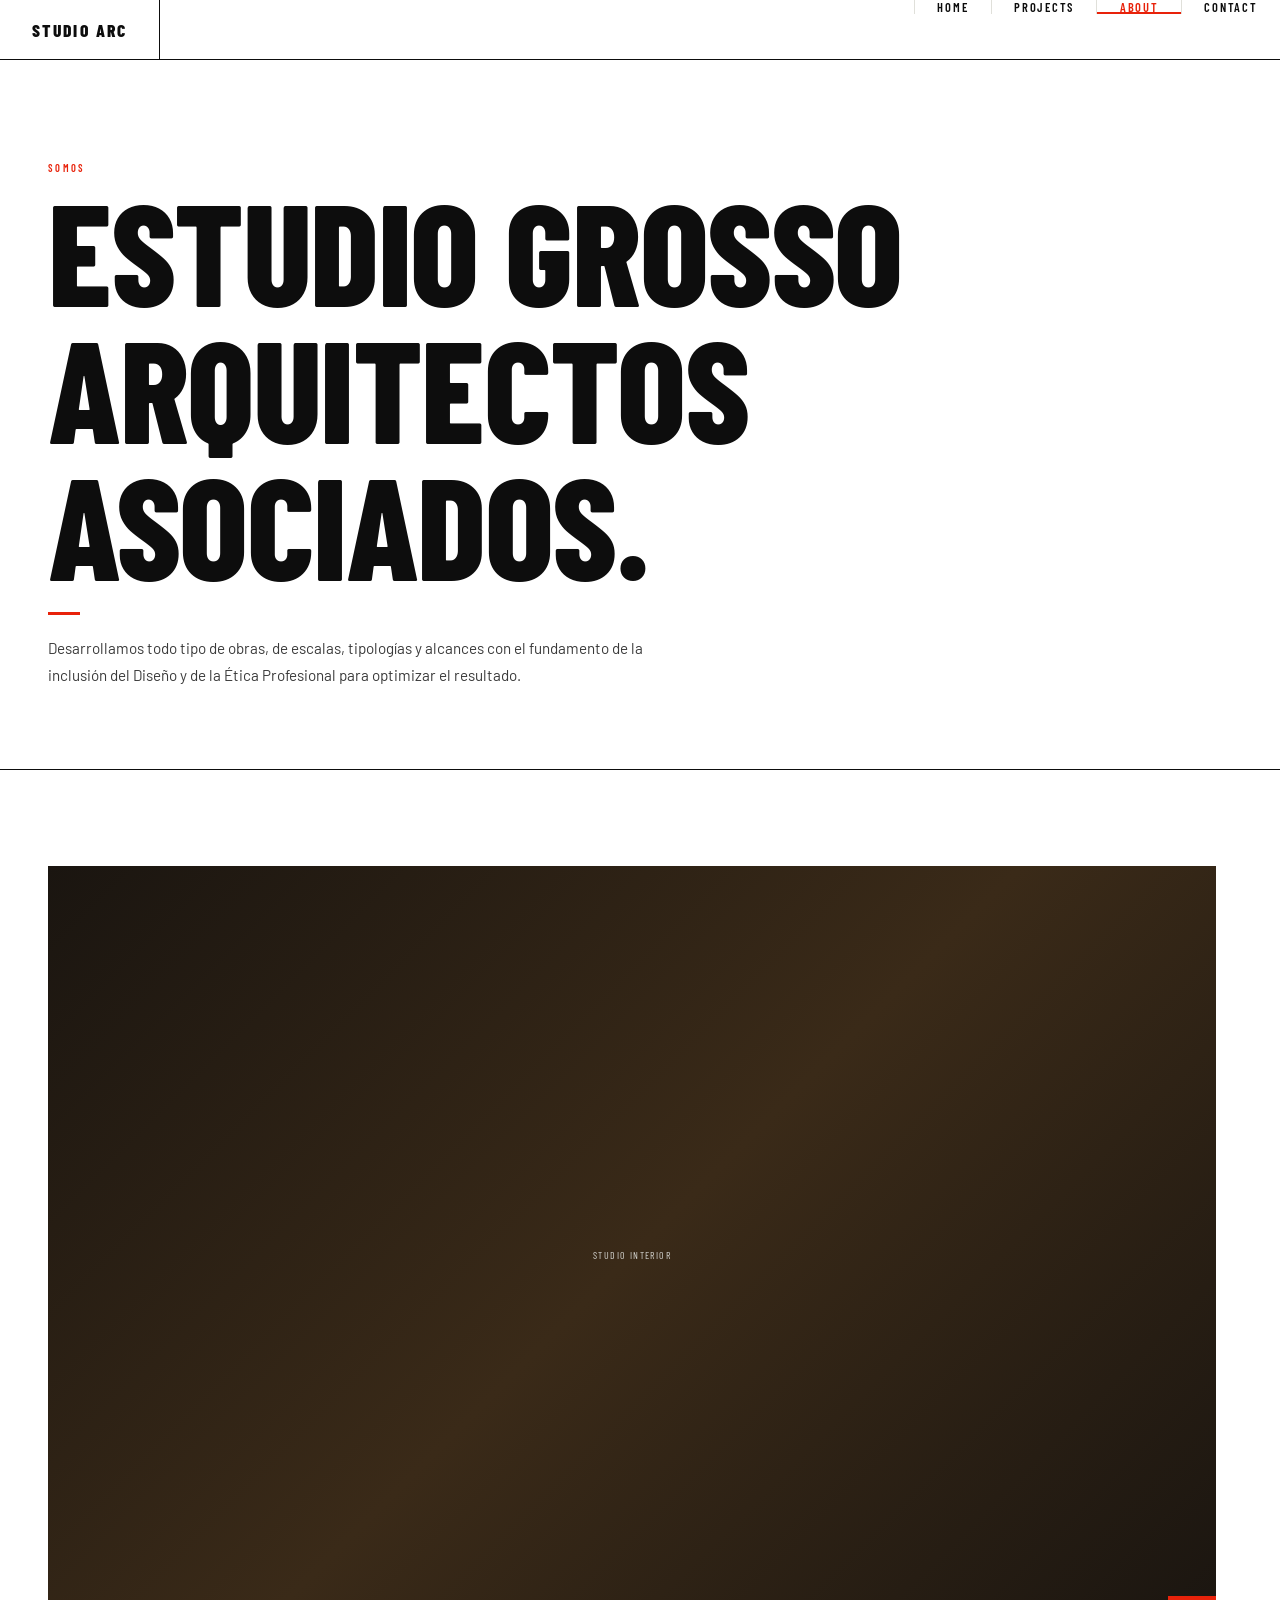
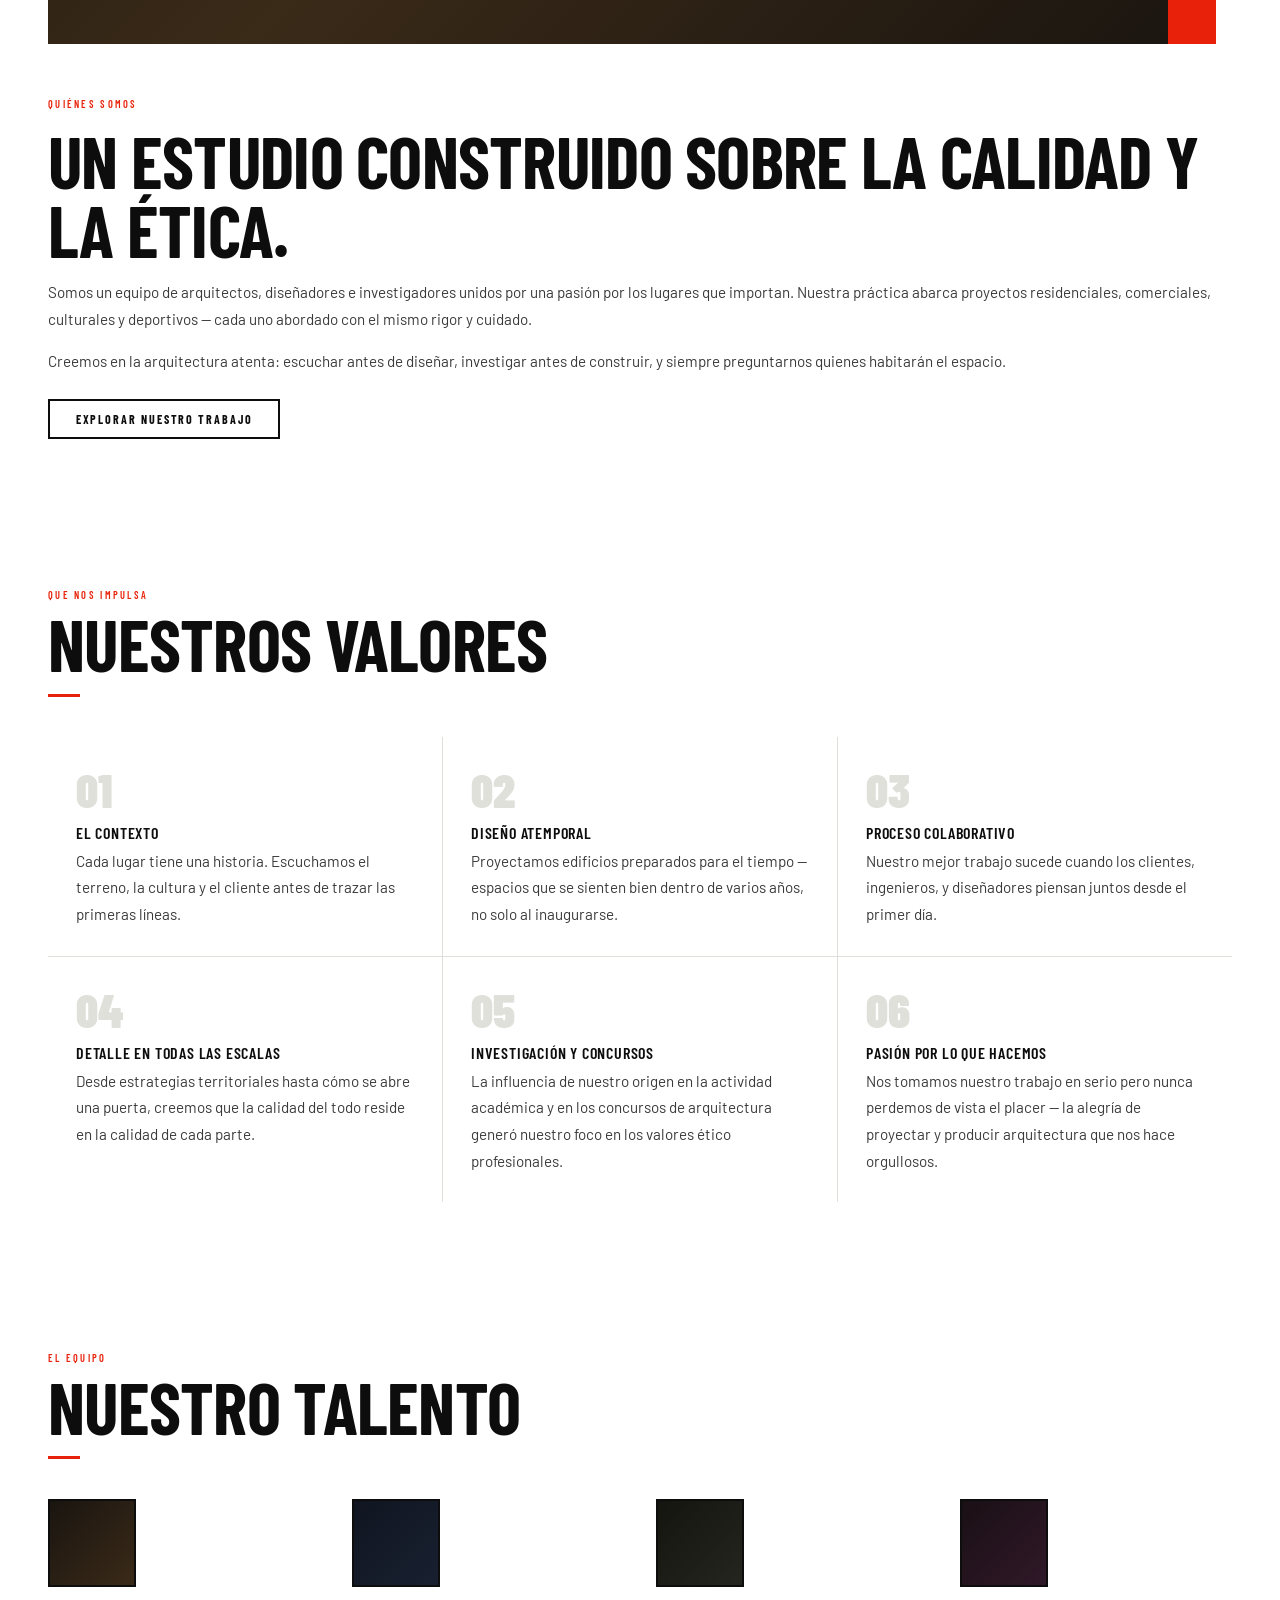
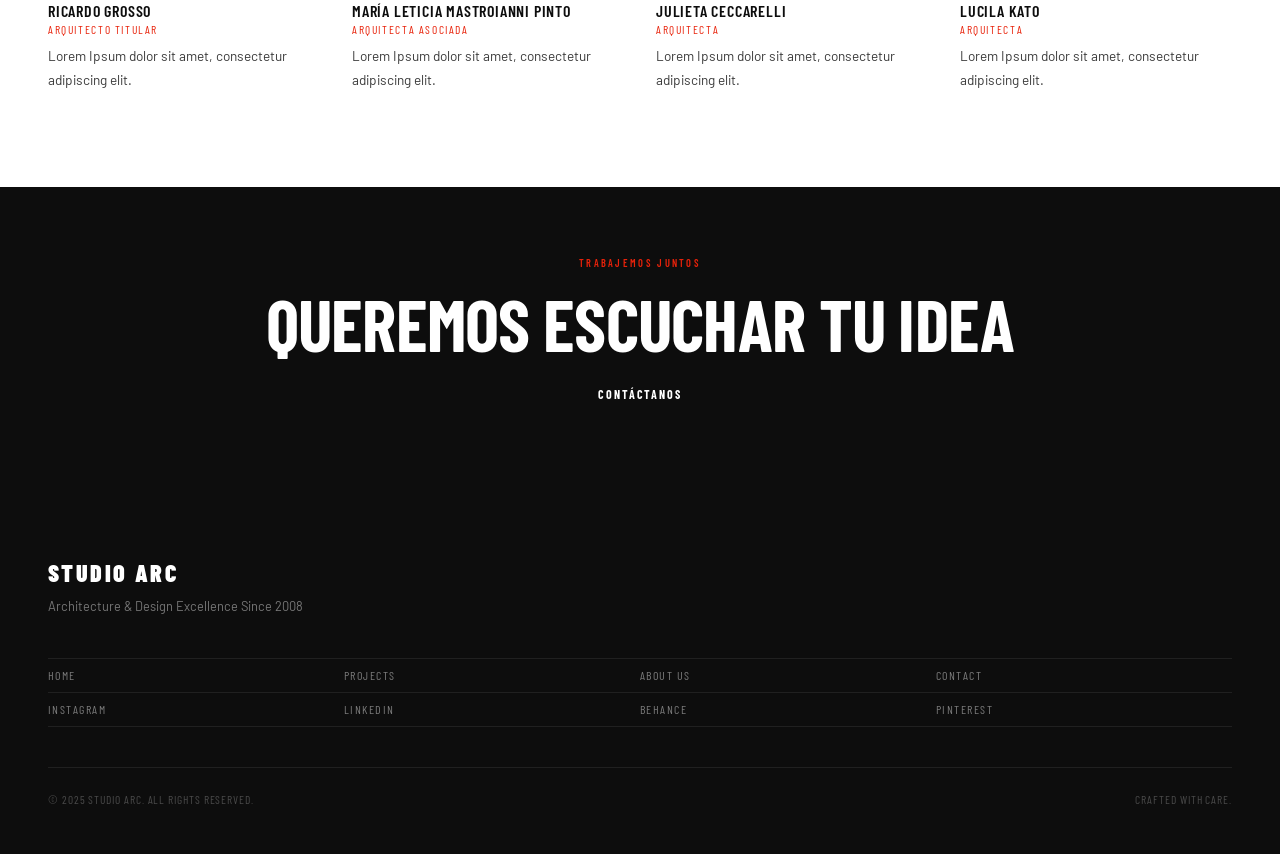
==== commit 0ae5d2d7: "cambios en about" ====
--- a/about.html
+++ b/about.html
@@ -55,18 +55,23 @@
       </div>
       <div class="value-card fade-up">
         <div class="value-num">02</div>
-        <h4>Atemporal</h4>
-        <p> Diseñamos edificios preparados para el tiempo — espacios que se sienten bien dentro de varios años, no solo al inaugurarse.</p>
+        <h4>Diseño Atemporal</h4>
+        <p>Proyectamos edificios preparados para el tiempo — espacios que se sienten bien dentro de varios años, no solo al inaugurarse.</p>
       </div>
       <div class="value-card fade-up">
-        <div class="value-num">04</div>
+        <div class="value-num">03</div>
         <h4>Proceso colaborativo</h4>
         <p> Nuestro mejor trabajo sucede cuando los clientes, ingenieros, y diseñadores piensan juntos desde el primer día.</p>
       </div>
       <div class="value-card fade-up">
-        <div class="value-num">05</div>
+        <div class="value-num">04</div>
         <h4>Detalle en todas las escalas</h4>
         <p>Desde estrategias territoriales hasta cómo se abre una puerta, creemos que la calidad del todo reside en la calidad de cada parte.</p>
+      </div>
+      <div class="value-card fade-up">
+        <div class="value-num">05</div>
+        <h4>Investigación y Concursos</h4>
+        <p>La influencia de nuestro origen en la actividad académica y en los concursos de arquitectura generó nuestro foco en los valores ético profesionales.</p>
       </div>
       <div class="value-card fade-up">
         <div class="value-num">06</div>
@@ -127,9 +132,9 @@
 
   <!-- CTA -->
   <section style="background:var(--black);padding:4rem 1.25rem;text-align:center;">
-    <span class="section-label">Join Our Journey</span>
-    <h2 style="color:var(--white);margin:0.75rem 0 1rem;">Ready to build something remarkable?</h2>
-    <a href="contact.html" class="btn btn-primary">Contact Us</a>
+    <span class="section-label">Trabajemos Juntos</span>
+    <h2 style="color:var(--white);margin:0.75rem 0 1rem;">Queremos escuchar tu idea</h2>
+    <a href="contact.html" class="btn btn-primary">Contáctanos</a>
   </section>
 
 </main>
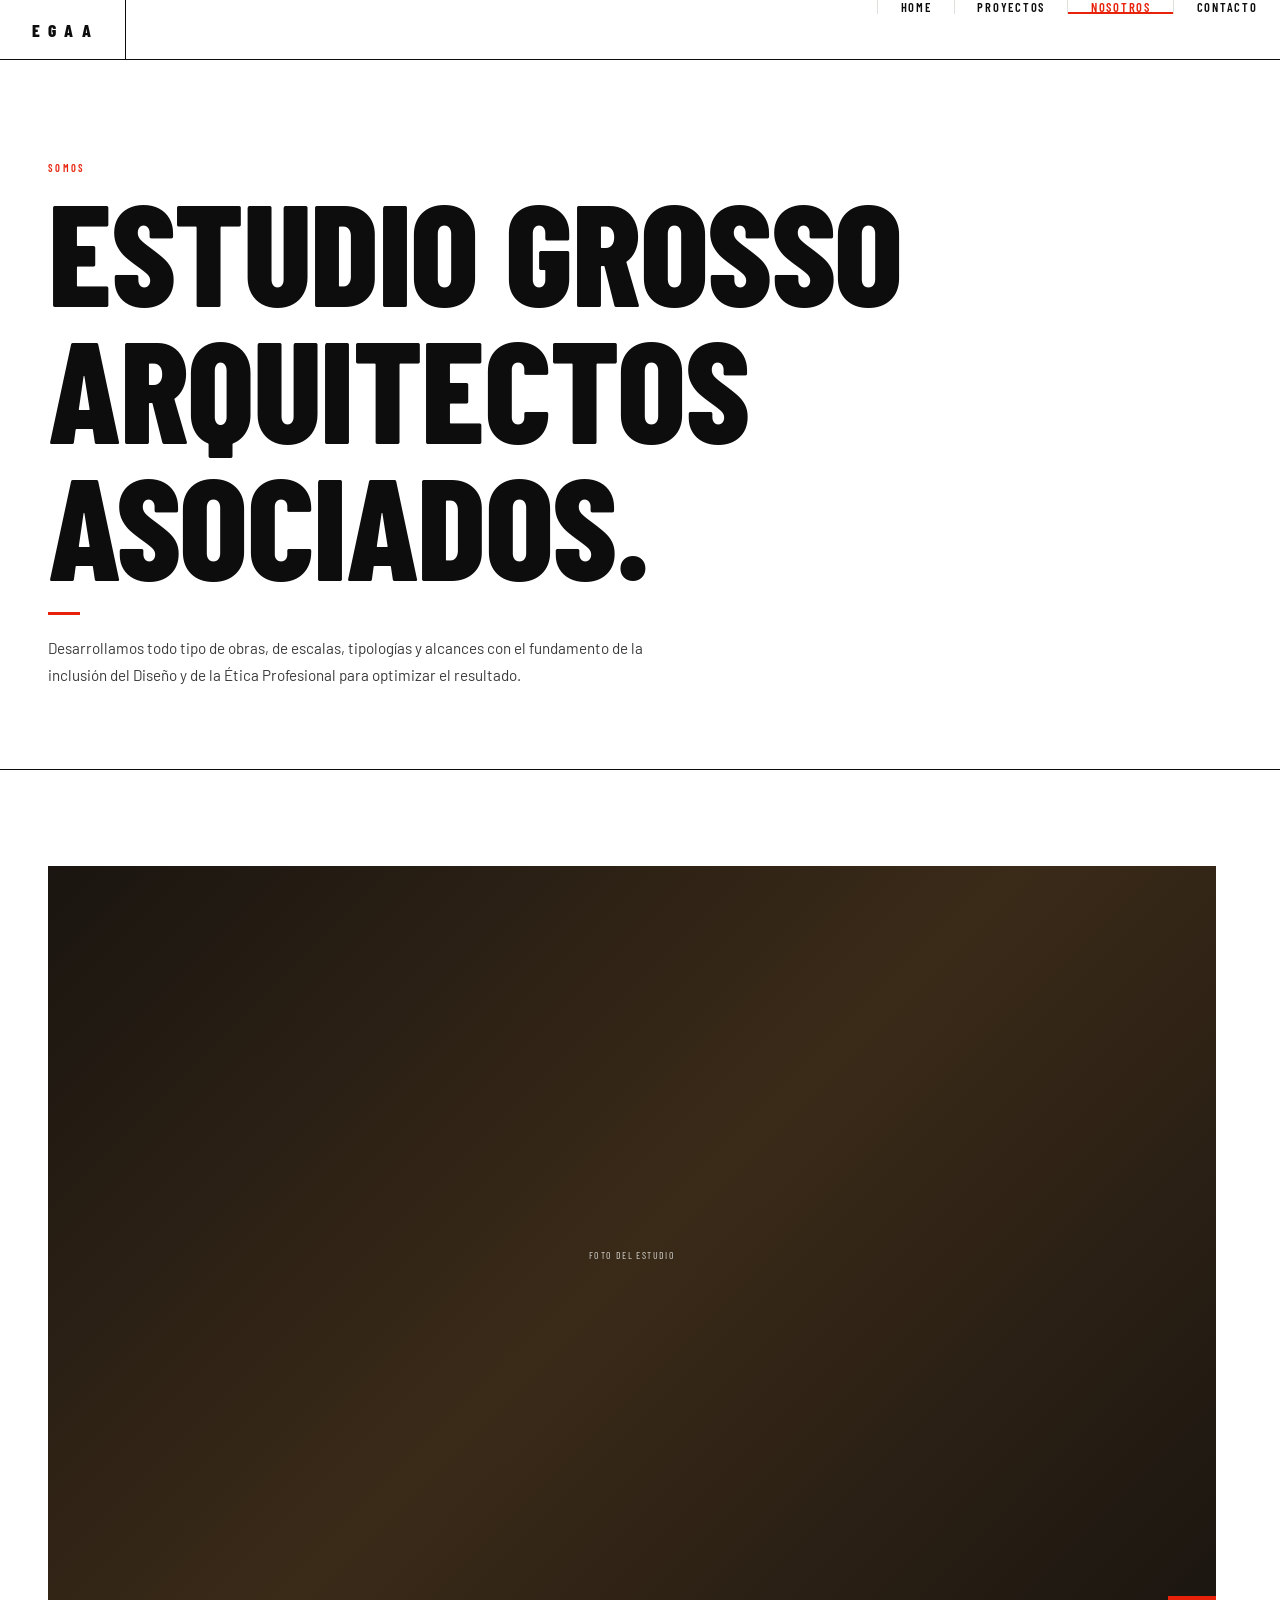
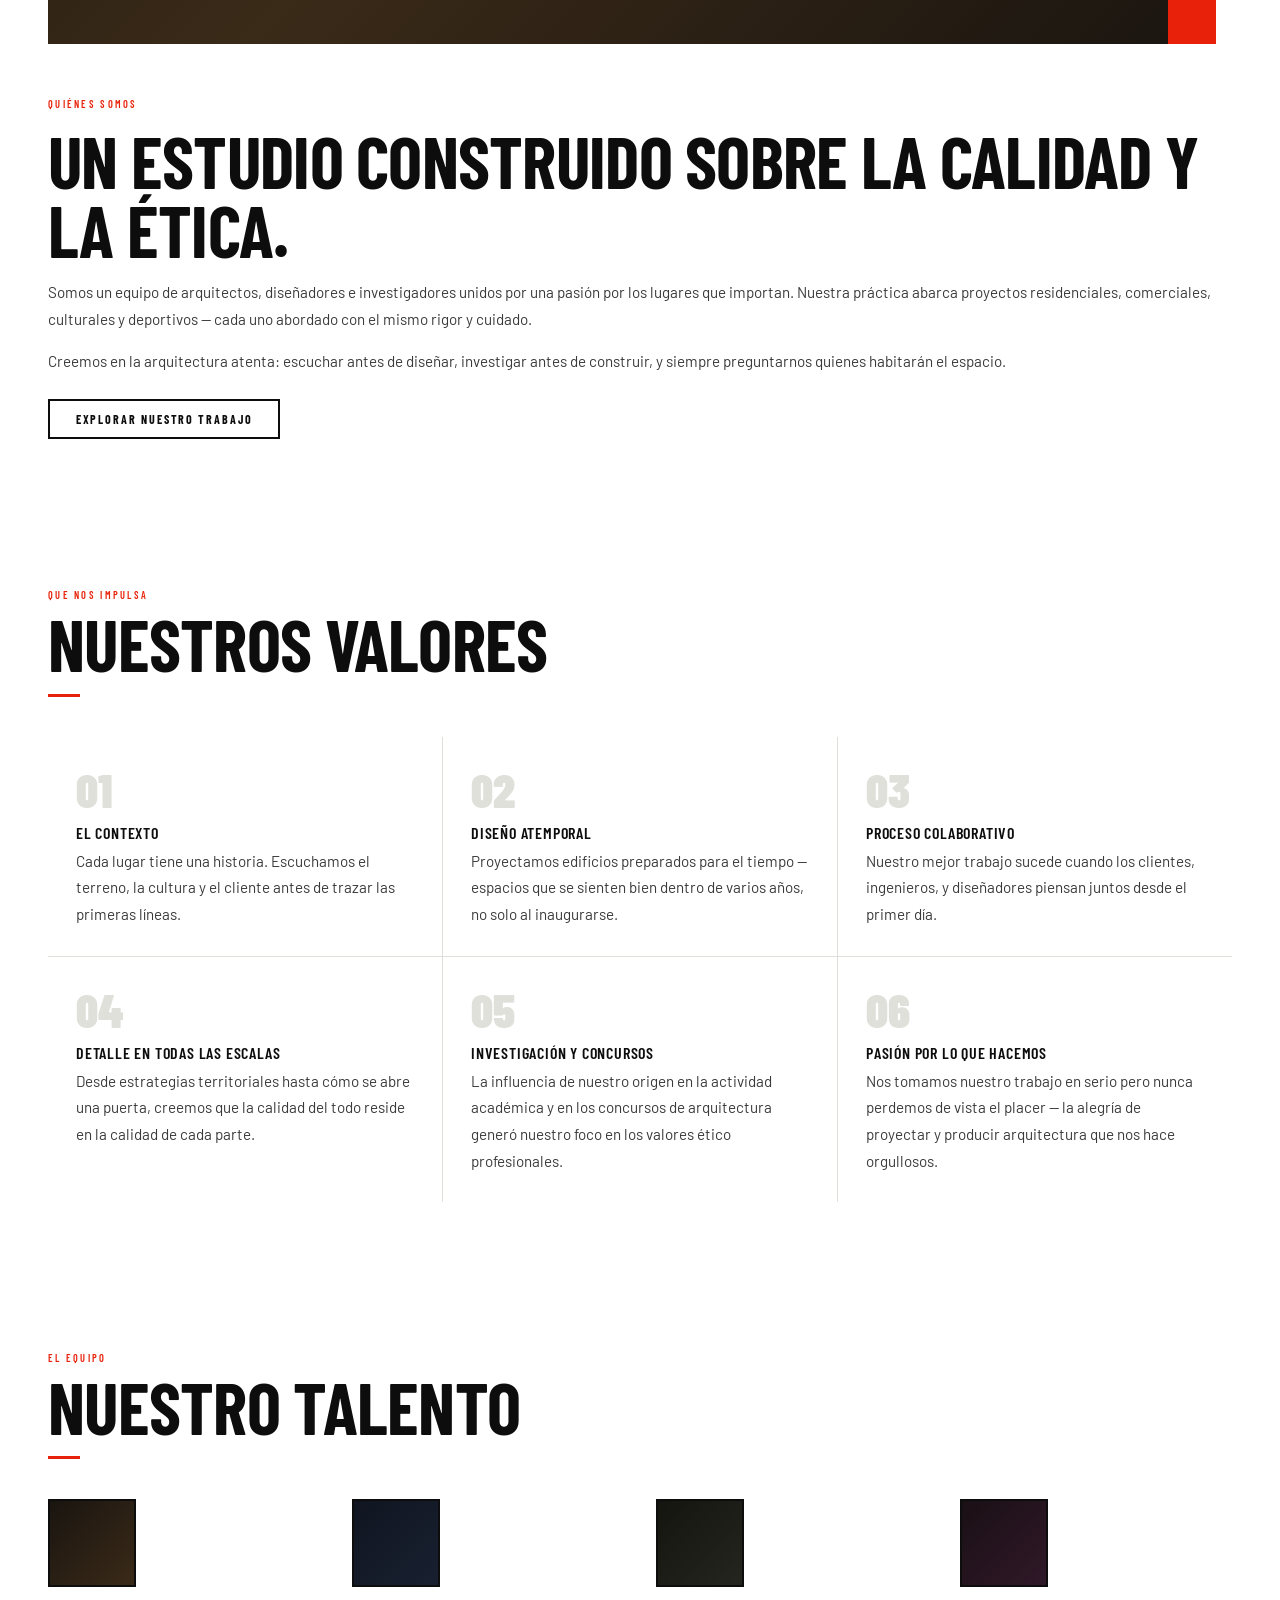
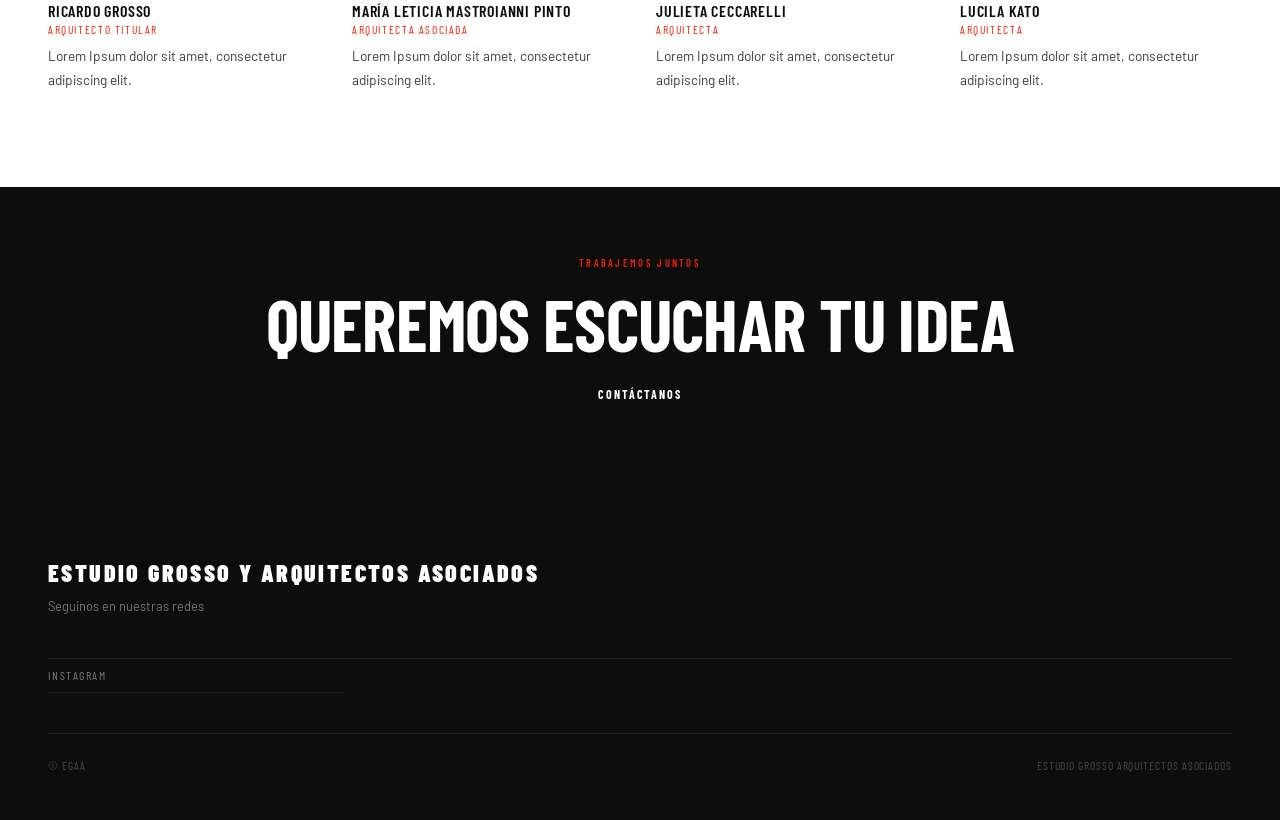
==== commit f3e8b1ea: "correcciones" ====
--- a/about.html
+++ b/about.html
@@ -25,7 +25,7 @@
     <div style="display:grid;gap:3rem;">
 
       <div class="about-image-block fade-up" style="margin-right:1rem;">
-        <div class="img-placeholder" style="width:100%;height:100%;background:linear-gradient(135deg,#1a1510,#3a2a18,#1a1510);aspect-ratio:3/2;" data-label="Studio Interior"></div>
+        <div class="img-placeholder" style="width:100%;height:100%;background:linear-gradient(135deg,#1a1510,#3a2a18,#1a1510);aspect-ratio:3/2;" data-label="Foto del Estudio"></div>
       </div>
 
       <div class="fade-up">
